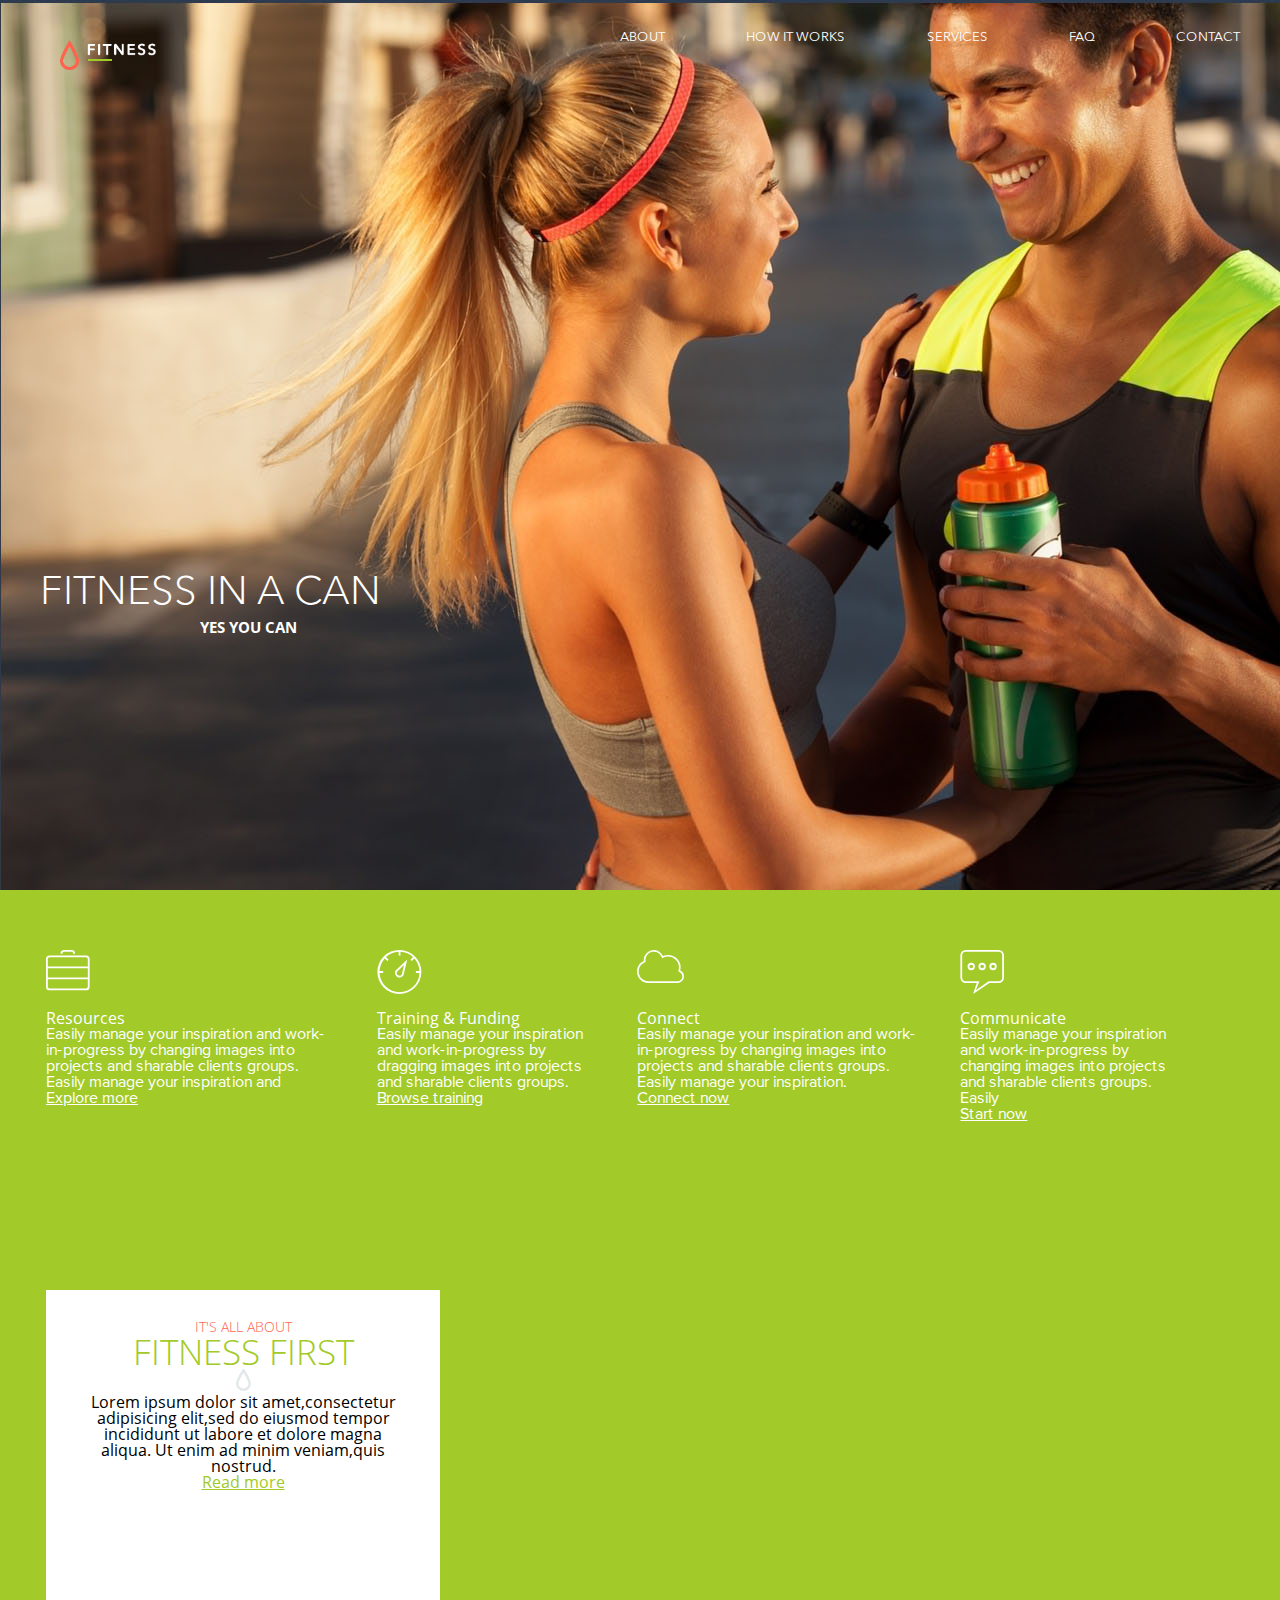
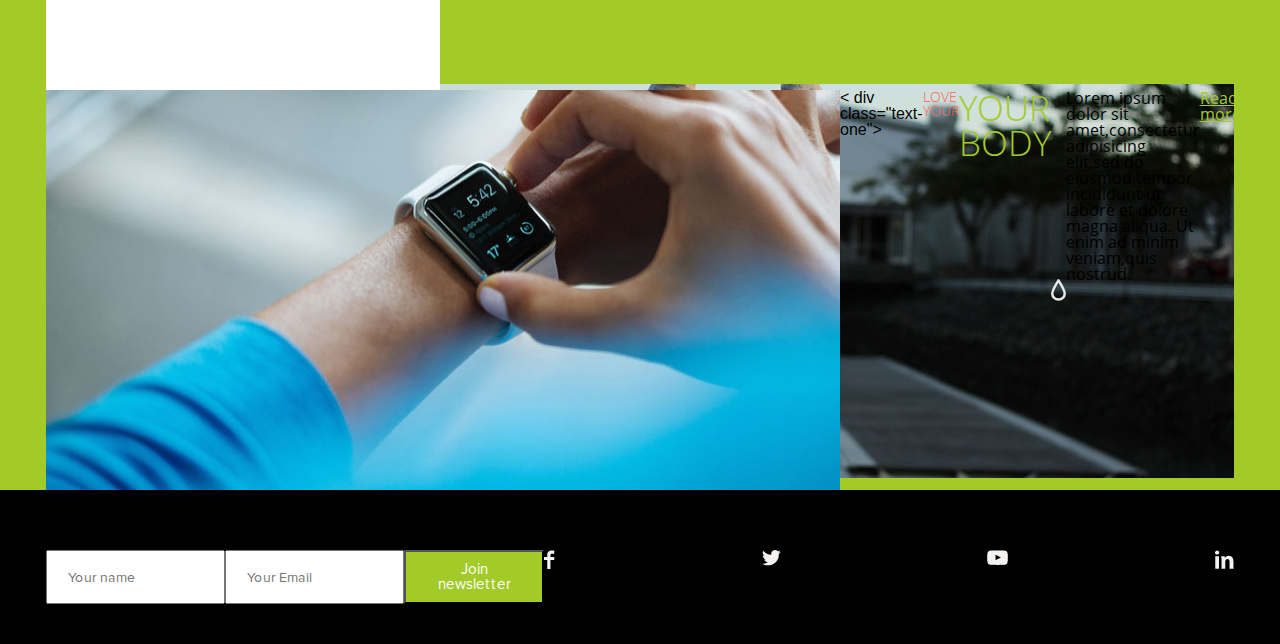
==== index.html @ 03c20080 "task6" ====
<!DOCTYPE html>
<html lang="en">
<head>
	<meta charset="UTF-8">
	<title>Document</title>
	<link rel="stylesheet" href="
	eric-meyer-reset.min_.css"/>
	<link rel="stylesheet" href="
	normalize.css"/>
	<link rel="stylesheet" href="./style.css"/>
</head>
<body>
	<header class="background-image">
		<div class="header"> 
			<img style="margin-top:40px;margin-left:60px;" src="./images/logo.png" alt="" height="30">
		<nav>
			<ul class="menu">
				<li class="menu-link">About</li>
				<li class="menu-link">How it works</li>
				<li class="menu-link">services</li>
				<li class="menu-link">FAQ</li>
				<li class="menu-link">contact</li>
			</ul>
		 </nav>
	    </div>
		
		<h1 class="title">Fitness in a can</h1>
		<h2 class="subtitle">yes you can</h2>
	</header>
	<main class="my-class">
		<section class="block-one">
			
			<ul>
	<div class="block">

			<li class="block-link">
				<div class="benefits-image">
					<img src="./images/icon1.svg" alt=""/>
				</div>
				<h2 class="name">Resources</h2>
				<p class="name_one">Easily manage your inspiration and
				work-in-progress by changing images into
			projects and sharable clients groups. Easily manage your inspiration and</p>
				<a class="link-ben" href="#">Explore more</a>
			</li>
			<li class="block-link">
				<div class="benefits-image">
				<img src="./images/icon2.svg" alt=""/>
				</div>
				<h2 class="name">Training & Funding</h2>
				<p class="name_one">Easily manage your inspiration and
				work-in-progress by dragging images into
			projects and sharable clients groups.</p>
				<a class="link-ben" href="#">Browse training</a>
			</li>
			<li class="block-link">
				<div class="benefits-image">
					
				<img src="./images/icon3.svg" alt=""/>
			    </div>

				<h2 class="name">Connect</h2>
				<p class="name_one">Easily manage your inspiration and
				work-in-progress by changing images into
			projects and sharable clients groups. Easily manage your inspiration.</p>
				<a class="link-ben" href="#">Connect now</a>
		    </li>
			<li class="block-link">
				<div class="benefits-image"> 
				<img src="./images/icon4.svg" alt=""/>
                 </div> 
			<h2 class="name">Communicate</h2>
			<p class="name_one">Easily manage your inspiration and
				work-in-progress by changing images into
			projects and sharable clients groups. Easily </p>
			<a class="link-ben" href="#">Start now</a>
		    </li>
   </div>
	              </ul>
		
	<div class="box">
</section>

	<section class="block-one">
		
		<div class="text-one">
			<h3 class="title-one">It's all about</h3>
			<h2 class="title-two">Fitness first</h2>
			<img width="15"src="./images/icon5.svg" alt=""/>
			<p class="name_two">Lorem ipsum dolor  sit amet,consectetur
			 adipisicing elit,sed do eiusmod tempor
			  incididunt ut labore et dolore magna  aliqua.
			Ut enim ad minim veniam,quis nostrud.</p>
			<a class="link" href="#">Read more</a>
		</div>
		<div class="image-hover"> 
		<img src="./images/img1.jpg" alt=""/>
	</div>	

	</section>
	
	<section class="block-one">
		<img width="794"src="./images/img2.jpg" alt=""/>
		<
		div class="text-one">
			<h3 class="title-one">love your</h3>
			<h2 class="title-two">your body</h2>
			<img width="15"src="./images/icon5.svg" alt=""/>
			<p class="name_two">Lorem ipsum dolor  sit amet,consectetur
			 adipisicing elit,sed do eiusmod tempor
			  incididunt ut labore et dolore magna  aliqua.
			Ut enim ad minim veniam,quis nostrud.</p>
			<a class="link" href="#">Read more</a>
		</div>
		
	</section>
         </div>

		
	</main>
	
	<footer class="my-class-down">
		
			<div class="container"> 
			

			<form action="#" method="post" class="inform">
				<input type="text"placeholder="Your name" class="input">
				<input type="text"placeholder="Your Email" class="input">
				<button class="button">Join newsletter</button>
				
			</form>
			<ul class="menu_two">
				<li>
					<a href="#">
						<img src="./images/fb.png" alt="">
					</a>
				</li>
				<li>
					<a href="#">
						<img src="./images/tw.png" alt="">
					</a>
				</li>
				<li>
					<a href="#">
						<img src="./images/yt.png" alt="">
					</a>
				</li>
				<li>
					<a href="#">
					<img src="./images/ln.png" alt="">
				</a>
			</li>
			</ul>
		</div>

		
	</footer>
	
</body>
</html>
---- style.css ----
@font-face{
	src: url("./fonts/AvenirNext/AvenirNextCyr-Regular.ttf");
	font-family:AvenirNext;
	font-weight: 400;
}
@font-face{
	src: url("./fonts/AvenirNext/AvenirNextCyr-Light.ttf");
	font-family:AvenirNext;
	font-weight: 100;
}
@font-face{
	src: url("./fonts/OpenSans/OpenSans-Bold.ttf");
	font-family:OpenSans;
	font-weight: 700;
}

@font-face{
	src: url("./fonts/OpenSans/OpenSans-Regular.ttf");
	font-family:OpenSans;
	font-weight: 400;
}
@font-face{
	src: url("./fonts/ProximaNova/ProximaNova-Reg.ttf");
	font-family:ProximaNova;
	font-weight: 400;
}
@font-face{
	src: url("./fonts/OpenSans/OpenSans-Light.ttf");
	font-family:OpenSans;
	font-weight: 100;
}	
.menu-link {
	color:white;
	font-size: 13px;
	text-transform: uppercase;
	margin: 30px 40px 0 40px;
	font-family: AvenirNext, san-serif;
	font-weight: 400;

}

.header{
	display: flex;
	justify-content: space-between;


}
 

.menu{
	display: flex;
	width: 700px;
	justify-content: space-between;
	list-style: none;
	margin: 30px 60 0 40px;
}

.background-image{
	background-image: url("./images/background.jpg");
	height: 890px;
	
	background-repeat: no-repeat;
	background-size: cover;
} 

.title{
	color: white;
	text-transform: uppercase;
	font-size: 40px;
	margin: 500px 0 0 40px;
	font-family: AvenirNext, san-serif;
	font-weight: 100;
}

.subtitle{
	color: white;
	text-transform: uppercase;
	font-size: 15px;
	margin: 10px 0 0 200px;
	font-family: OpenSans, san-serif;
	font-weight: 700;

}
.my-class{
	background: #a2ca28;
	
}
.link-ben{
	color: white;
	font-family:ProximaNova, san-serif;
	font-weight: 400;

}
.block-link{
	color: white;
	text-transform: none;
	list-style: none;
	margin: 0 auto;
	padding: 0 30px 0 0;


}

.benefits-image{
	height: 60px;
}
.image-hover{
	width: 794px;
	height: 394px;

}
.image-hover:before{
	content:'';
	display: block;
	height: 100%;
	width:100%;
	background: rgba(0, 0, 0, 0,5);
}
.link{
	color: #a2ca28;
	font-family:OpenSans, san-serif;
	font-weight: 400;
}
.box{
	margin: 30px 40px 0 40px;
}
.block{
	display: flex;
	justify-content: space-between;
	padding: 60px 0 50px 0px;
	width: 1188px;
	margin: 0 auto;
}
.block-one{
     display: flex;
     justify-content: space-between;
     width: 1188px;
     height: 400px;
     margin: 0 auto;

}

.name{
	font-family:OpenSans, san-serif;
	font-weight: 400;
	text-transform: none;

}
.name_one{
	font-family:ProximaNova, san-serif;
	font-weight: 400;
	padding: 0 10px 0 0;

}
.text-one{
	
    padding: 30px 40px 50px 40px;
	text-align: center;
	background: #fff;
} 
.title-one{
	color: #fd634e;
	font-size: 14px;
	text-transform: uppercase;
	font-family:OpenSans, san-serif;
	font-weight: 100;

}
.name_two{
	font-family:OpenSans, san-serif;
	font-weight: 400;

}
.input{
	color: #83969f;
	padding: 10px 20px 10px 20px;
	font-size: 14px;
	font-family:ProximaNova, san-serif;
	font-weight: 400;

}
.inform{
	display: flex;
	justify-content: space-between;
}
.button{
	background: #a2ca28;
	font-size: 15px;
	padding: 10px 20px 10px 20px;
	font-family:ProximaNova, san-serif;
	font-weight: 400; 
	color: white

}
.title-two{
	color: #a2ca28;
	font-size: 35px;
	text-transform: uppercase;
	font-family:OpenSans, san-serif;
	font-weight: 100;
}

.menu_two{
	display: flex;
	width: 700px;
	justify-content: space-between;
	list-style: none;
	margin: 30px 60 0 40px;

}
.container{
	width: 1188px;
	margin: 0 auto;
	padding: 60px 40px 30px 40px;
	display: flex;
	justify-content: space-between;
}

.my-class-down{
	background: black;
	height: 154px;
}
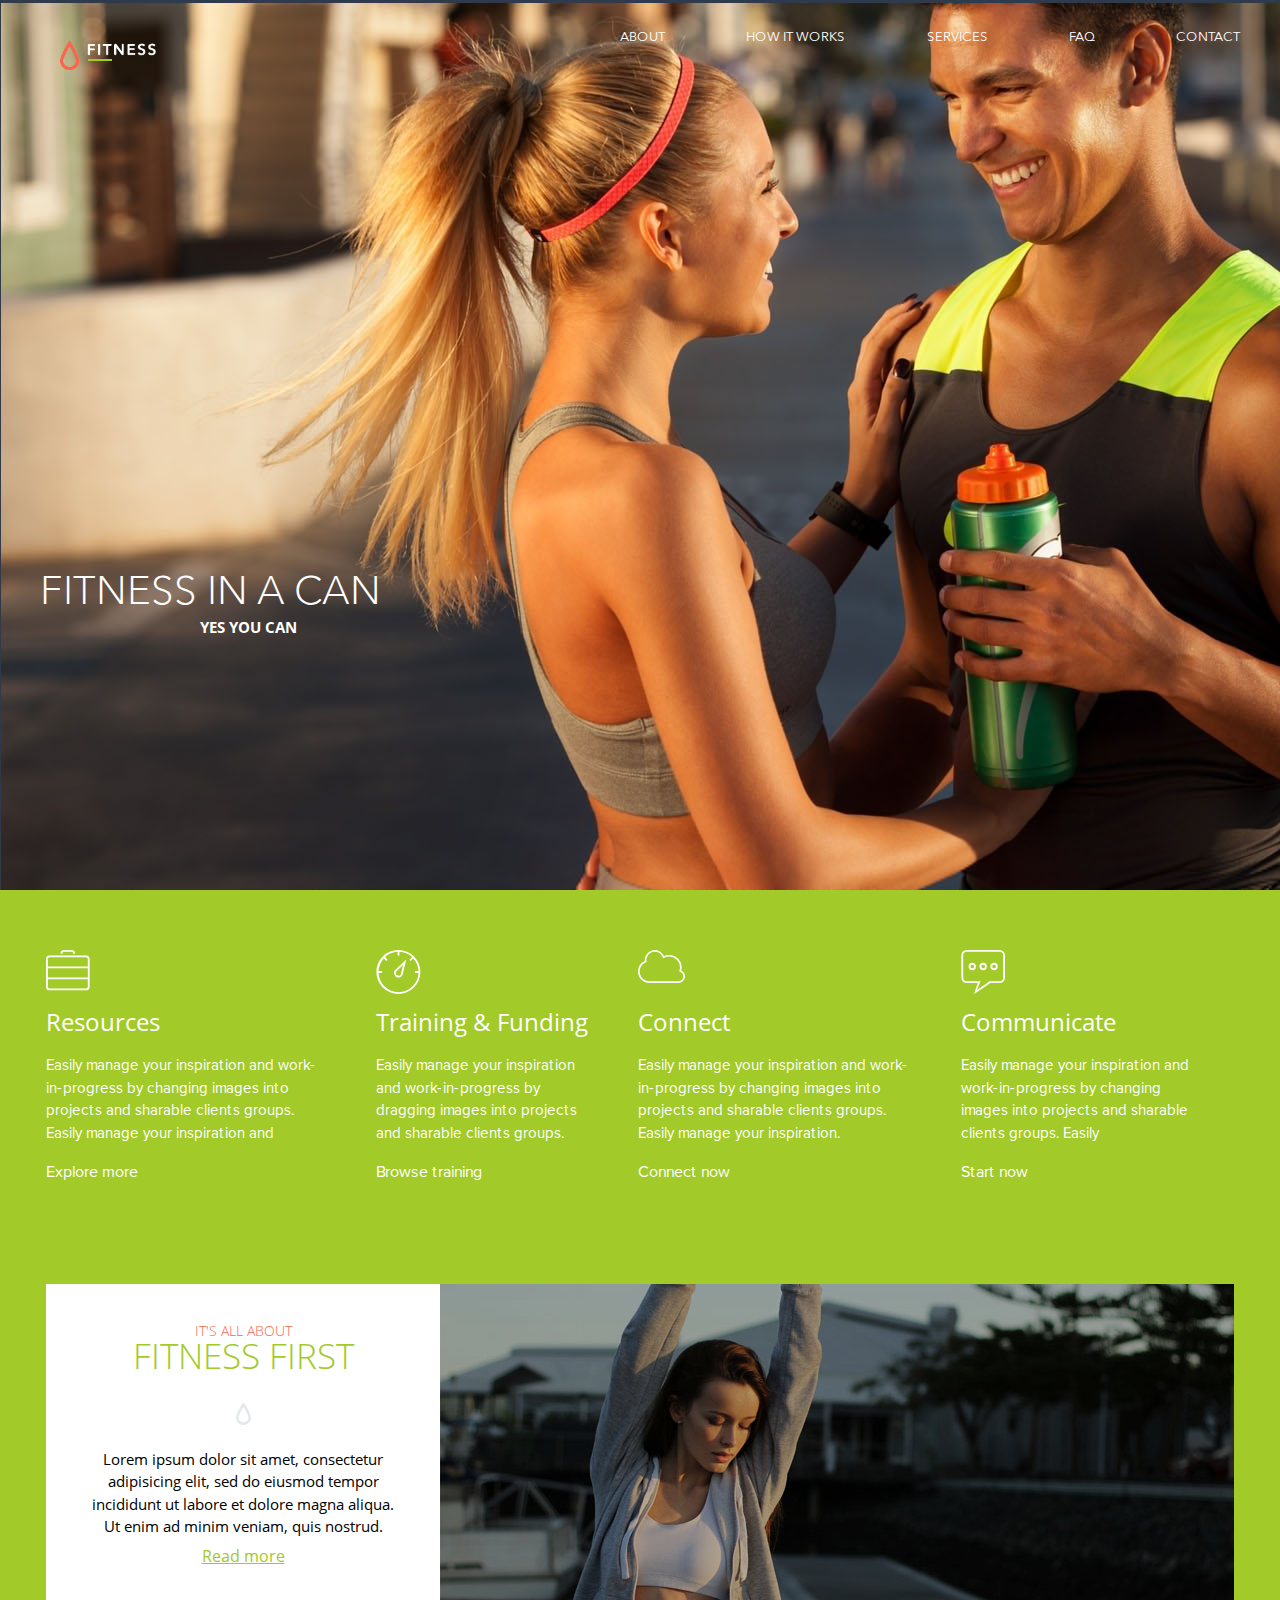
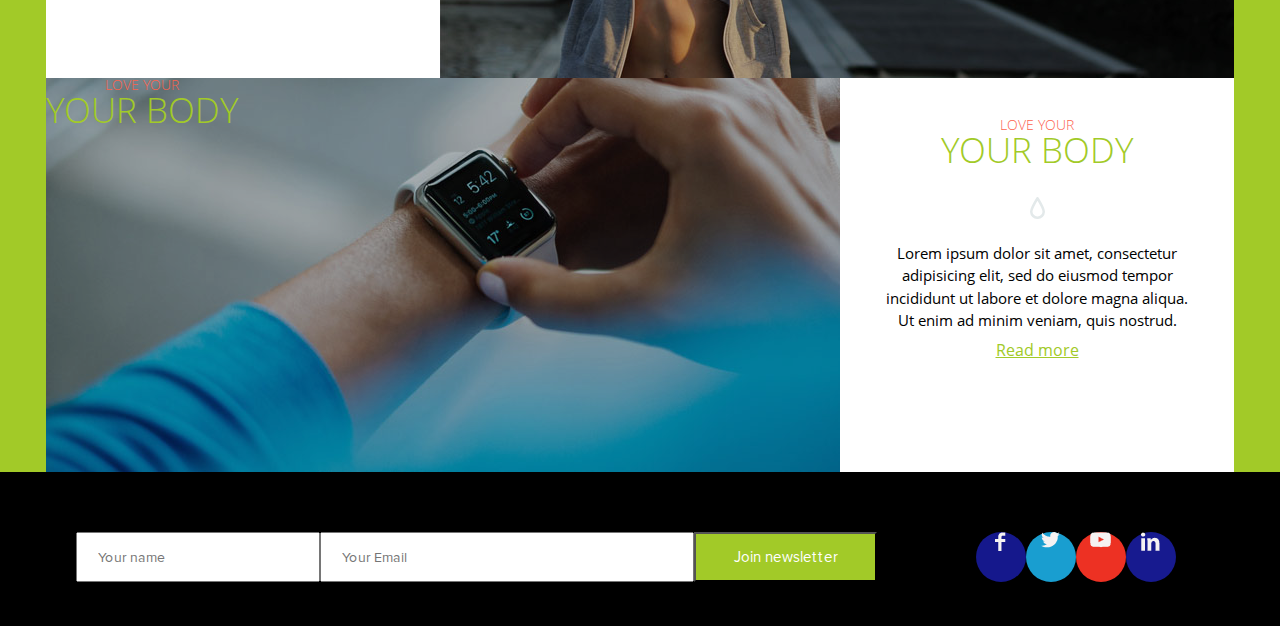
==== commit 162dfdf4: "task 6 upd" ====
--- a/index.html
+++ b/index.html
@@ -28,19 +28,22 @@
 		<h2 class="subtitle">yes you can</h2>
 	</header>
 	<main class="my-class">
-		<section class="block-one">
+<section class="block-one">
 			
-			<ul>
-	<div class="block">
+			<ul class="block">
+	 
 
 			<li class="block-link">
 				<div class="benefits-image">
 					<img src="./images/icon1.svg" alt=""/>
 				</div>
 				<h2 class="name">Resources</h2>
-				<p class="name_one">Easily manage your inspiration and
-				work-in-progress by changing images into
-			projects and sharable clients groups. Easily manage your inspiration and</p>
+				<p class="name_one">
+					Easily manage your inspiration and
+				    work-in-progress by changing images into
+			        projects and sharable clients groups. 
+			        Easily manage your inspiration and
+			    </p>
 				<a class="link-ben" href="#">Explore more</a>
 			</li>
 			<li class="block-link">
@@ -75,10 +78,10 @@
 			projects and sharable clients groups. Easily </p>
 			<a class="link-ben" href="#">Start now</a>
 		    </li>
-   </div>
+    
 	              </ul>
 		
-	<div class="box">
+	
 </section>
 
 	<section class="block-one">
@@ -86,11 +89,14 @@
 		<div class="text-one">
 			<h3 class="title-one">It's all about</h3>
 			<h2 class="title-two">Fitness first</h2>
+			<div class="size">
+				
 			<img width="15"src="./images/icon5.svg" alt=""/>
-			<p class="name_two">Lorem ipsum dolor  sit amet,consectetur
-			 adipisicing elit,sed do eiusmod tempor
+			</div>
+			<p class="name_two">Lorem ipsum dolor  sit amet, consectetur
+			 adipisicing elit, sed do eiusmod tempor
 			  incididunt ut labore et dolore magna  aliqua.
-			Ut enim ad minim veniam,quis nostrud.</p>
+			Ut enim ad minim veniam, quis nostrud.</p>
 			<a class="link" href="#">Read more</a>
 		</div>
 		<div class="image-hover"> 
@@ -100,16 +106,25 @@
 	</section>
 	
 	<section class="block-one">
+	<div class="image-hover"> 	
 		<img width="794"src="./images/img2.jpg" alt=""/>
-		<
-		div class="text-one">
+	</div>	
+	<div class="text-hover">
+		<h3 class="title-one">Love your</h3>
+			<h2 class="title-two">your body</h2>
+		
+	</div>	
+		<div class="text-one">
 			<h3 class="title-one">love your</h3>
 			<h2 class="title-two">your body</h2>
+			<div class="size">
 			<img width="15"src="./images/icon5.svg" alt=""/>
-			<p class="name_two">Lorem ipsum dolor  sit amet,consectetur
-			 adipisicing elit,sed do eiusmod tempor
+			</div>
+			<p class="name_two">Lorem ipsum dolor  sit amet, consectetur
+			 adipisicing elit, sed do eiusmod tempor
 			  incididunt ut labore et dolore magna  aliqua.
-			Ut enim ad minim veniam,quis nostrud.</p>
+			Ut enim ad minim veniam, quis nostrud.</p>
+
 			<a class="link" href="#">Read more</a>
 		</div>
 		
@@ -124,30 +139,32 @@
 			<div class="container"> 
 			
 
+		
 			<form action="#" method="post" class="inform">
-				<input type="text"placeholder="Your name" class="input">
-				<input type="text"placeholder="Your Email" class="input">
+				<input type="text"placeholder="Your name" class="input_one">
+				<input type="text"placeholder="Your Email" class="input_two">
 				<button class="button">Join newsletter</button>
 				
-			</form>
+			</form>	
+			
 			<ul class="menu_two">
 				<li>
-					<a href="#">
+					<a href="#" class="icon icon-fb">
 						<img src="./images/fb.png" alt="">
 					</a>
 				</li>
 				<li>
-					<a href="#">
+					<a href="#"class="icon icon-tw">
 						<img src="./images/tw.png" alt="">
 					</a>
 				</li>
 				<li>
-					<a href="#">
+					<a href="#"class="icon icon-yt">
 						<img src="./images/yt.png" alt="">
 					</a>
 				</li>
 				<li>
-					<a href="#">
+					<a href="#"class="icon icon-in">
 					<img src="./images/ln.png" alt="">
 				</a>
 			</li>
--- a/style.css
+++ b/style.css
@@ -87,6 +87,7 @@
 }
 .link-ben{
 	color: white;
+	text-decoration: none;
 	font-family:ProximaNova, san-serif;
 	font-weight: 400;
 
@@ -107,23 +108,29 @@
 .image-hover{
 	width: 794px;
 	height: 394px;
-
+   
 }
 .image-hover:before{
 	content:'';
 	display: block;
-	height: 100%;
-	width:100%;
-	background: rgba(0, 0, 0, 0,5);
+	 position: absolute;
+	width: 794px;
+	height: 394px;
+	background: rgba(0, 0, 0, 0.3);
+	z-index: 1;
+}
+.text-hover{
+	position: absolute;
+	text-align: center;
+	z-index: 2;
+
 }
 .link{
 	color: #a2ca28;
 	font-family:OpenSans, san-serif;
 	font-weight: 400;
 }
-.box{
-	margin: 30px 40px 0 40px;
-}
+
 .block{
 	display: flex;
 	justify-content: space-between;
@@ -132,29 +139,37 @@
 	margin: 0 auto;
 }
 .block-one{
-     display: flex;
-     justify-content: space-between;
+    display: flex;
+     
      width: 1188px;
-     height: 400px;
+     height: 394px;
      margin: 0 auto;
 
 }
 
+
 .name{
 	font-family:OpenSans, san-serif;
 	font-weight: 400;
 	text-transform: none;
-
+	font-size: 24px;
 }
 .name_one{
 	font-family:ProximaNova, san-serif;
 	font-weight: 400;
-	padding: 0 10px 0 0;
-
+	padding: 20px 15px 20px 0;
+	font-size: 15px;
+	line-height: 1.5;
+
+
+
+}
+.size{
+	padding: 30px 0 0 0;
 }
 .text-one{
 	
-    padding: 30px 40px 50px 40px;
+    padding: 40px 40px 50px 40px;
 	text-align: center;
 	background: #fff;
 } 
@@ -169,14 +184,28 @@
 .name_two{
 	font-family:OpenSans, san-serif;
 	font-weight: 400;
-
-}
-.input{
+	padding: 20px 0px 10px 0px;
+	font-size: 15px;
+	line-height: 1.5;
+
+
+}
+.input_one{
 	color: #83969f;
 	padding: 10px 20px 10px 20px;
 	font-size: 14px;
 	font-family:ProximaNova, san-serif;
 	font-weight: 400;
+	width: 200px;
+
+}
+.input_two{
+	color: #83969f;
+	padding: 10px 20px 10px 20px;
+	font-size: 14px;
+	font-family:ProximaNova, san-serif;
+	font-weight: 400;
+	width: 330px;
 
 }
 .inform{
@@ -189,7 +218,8 @@
 	padding: 10px 20px 10px 20px;
 	font-family:ProximaNova, san-serif;
 	font-weight: 400; 
-	color: white
+	color: white;
+	width: 183px;
 
 }
 .title-two{
@@ -202,18 +232,97 @@
 
 .menu_two{
 	display: flex;
-	width: 700px;
+
 	justify-content: space-between;
 	list-style: none;
-	margin: 30px 60 0 40px;
-
-}
+	margin: 0 auto;
+	padding: 0 40px 0px 50px;
+	
+}
+.icon{
+	width: 50px;
+	height: 50px;
+	display: block;
+	border-radius: 50%;
+	position: relative;
+	text-align: center;
+
+}
+.icon:before{
+	content: '';
+	display: block;
+	position: absolute;
+	left: 50%;
+	top: 50%;
+	
+	
+	
+}
+.icon-fb{
+	background: #15188c;
+	
+}
+.icon-fb:before{
+	
+	background: ./images/fb.png;
+	background-size: 24px 24px;
+
+	width: 24px;
+	height: 24px;
+	
+	margin: -12px 0 0 -12px;
+
+}
+.icon-tw{
+	background: #199ed0;
+
+}
+.icon-tw:before{
+	
+	background: ./images/tw.png;
+	background-size: 20px 20px;
+	width: 20px;
+	height: 20px;
+	
+	margin: -10px 0 0 -10px;
+
+}
+.icon-yt{
+	background: #ed3123;
+
+}
+.icon-yt:before{
+	
+	background: ./images/yt.png;
+	background-size: 24px 24px;
+	width: 24px;
+	height: 24px;
+	
+	margin: -12px 0 0 -12px;
+
+}
+.icon-in{
+	background: #171a8f;
+
+}
+.icon-in:before{
+	
+	background: ./images/In.png;
+	background-size: 24px 24px;
+	width: 24px;
+	height: 24px;
+	
+	margin: -12px 0 0 -12px;
+
+}
+
+
 .container{
 	width: 1188px;
 	margin: 0 auto;
-	padding: 60px 40px 30px 40px;
-	display: flex;
-	justify-content: space-between;
+	padding: 60px 0px 50px 60px;
+	display: flex;
+	
 }
 
 .my-class-down{
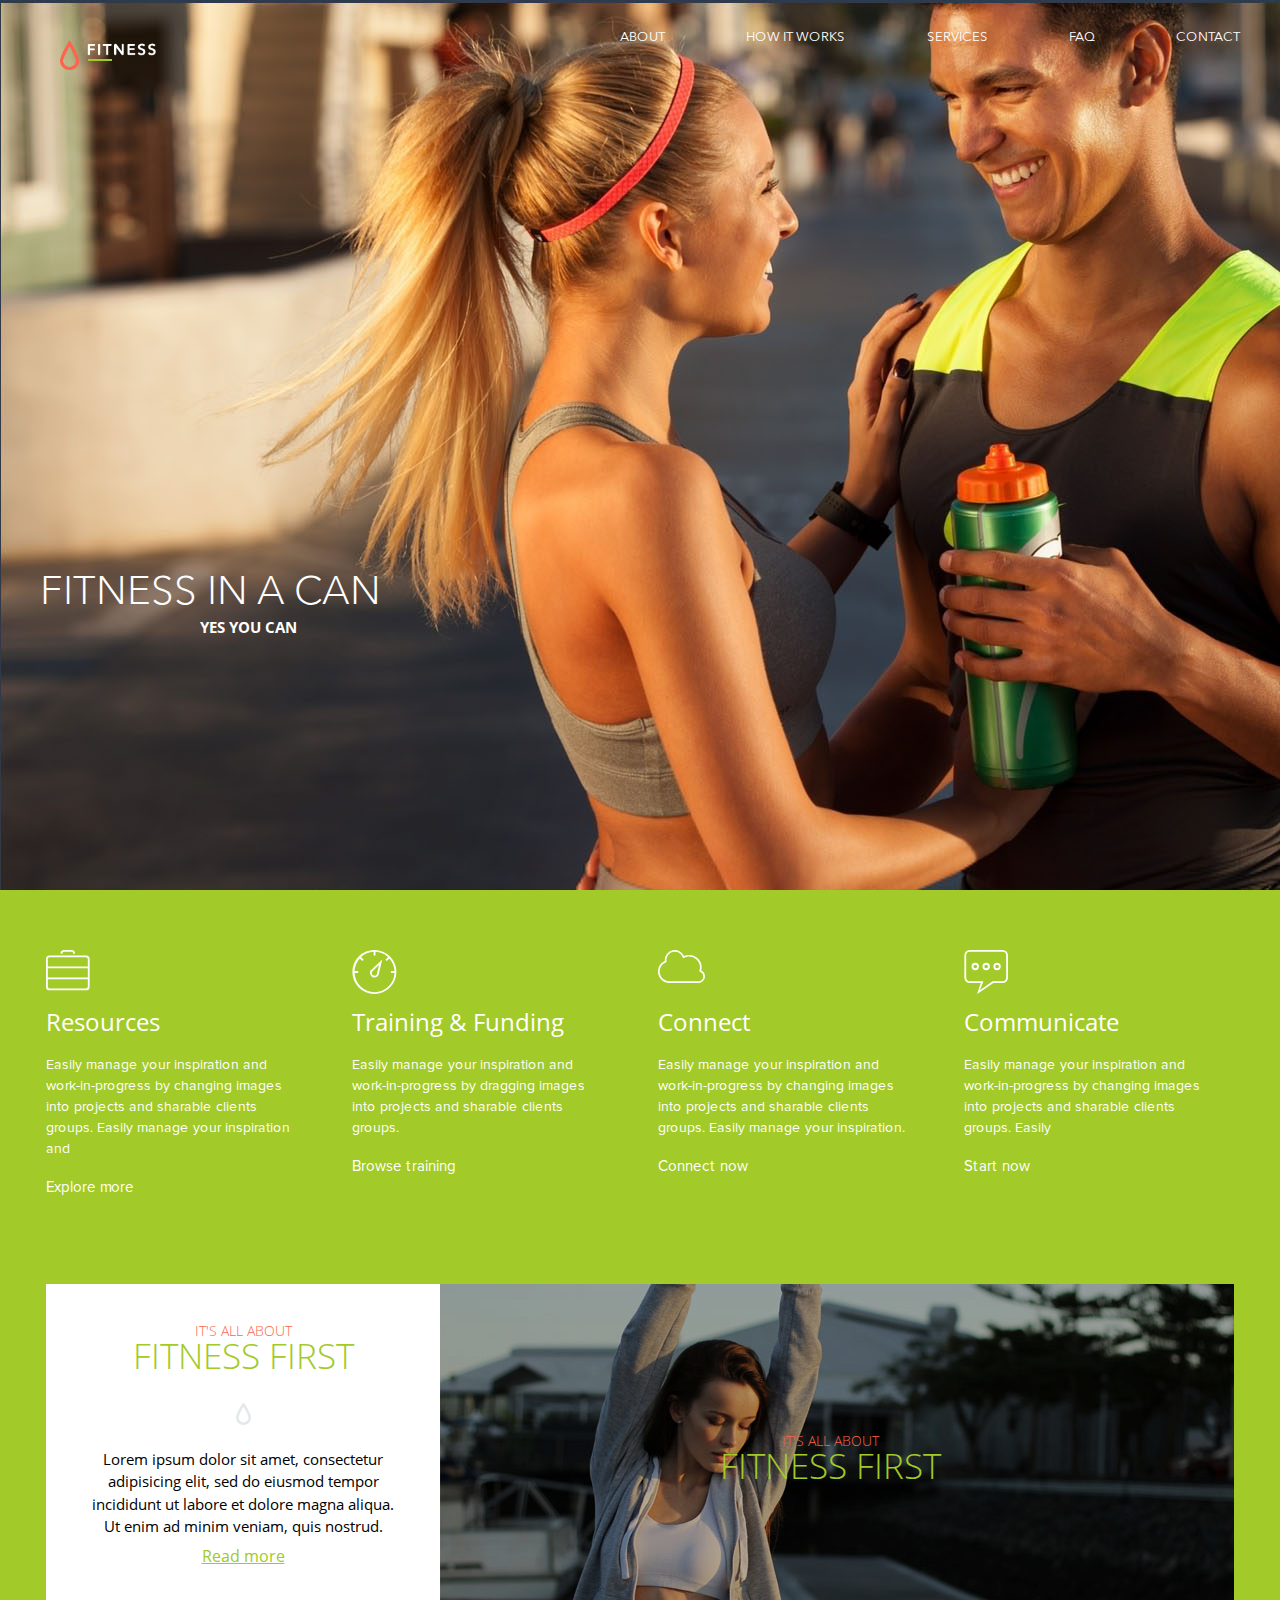
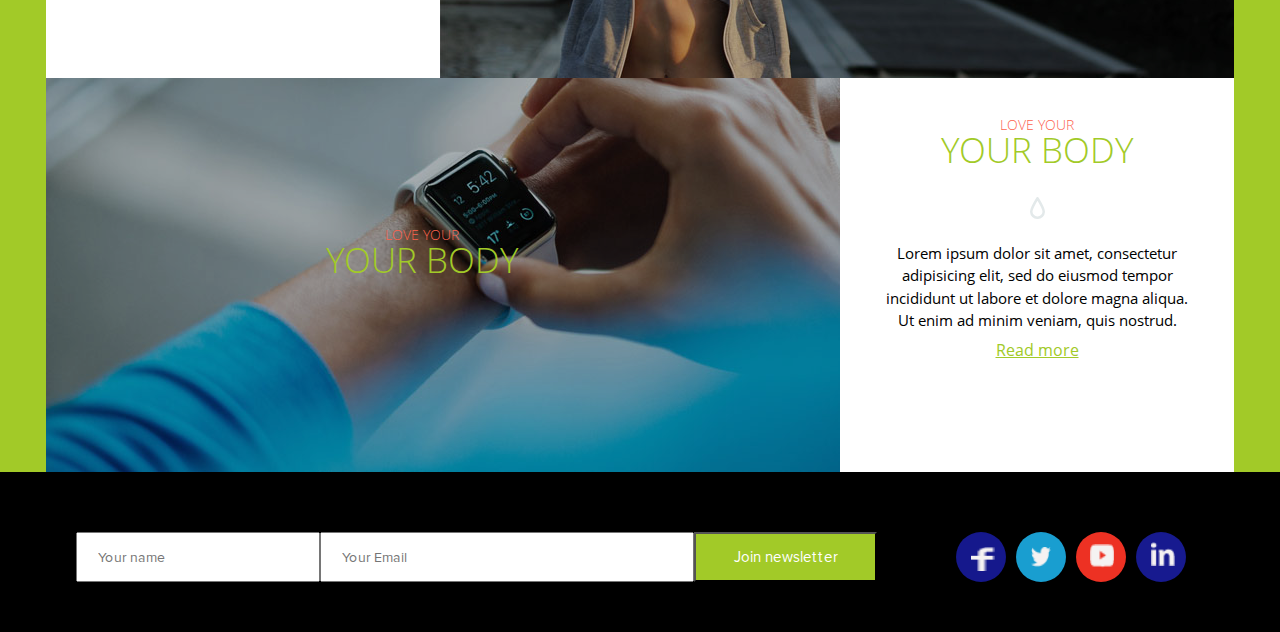
==== commit 4f76aabd: "task6 upd upd" ====
--- a/index.html
+++ b/index.html
@@ -51,9 +51,11 @@
 				<img src="./images/icon2.svg" alt=""/>
 				</div>
 				<h2 class="name">Training & Funding</h2>
-				<p class="name_one">Easily manage your inspiration and
-				work-in-progress by dragging images into
-			projects and sharable clients groups.</p>
+				<p class="name_one">
+					Easily manage your inspiration and
+				    work-in-progress by dragging images into
+			        projects and sharable clients groups.
+			    </p>
 				<a class="link-ben" href="#">Browse training</a>
 			</li>
 			<li class="block-link">
@@ -63,9 +65,12 @@
 			    </div>
 
 				<h2 class="name">Connect</h2>
-				<p class="name_one">Easily manage your inspiration and
-				work-in-progress by changing images into
-			projects and sharable clients groups. Easily manage your inspiration.</p>
+				<p class="name_one">
+					Easily manage your inspiration and
+				    work-in-progress by changing images into
+			        projects and sharable clients groups. Easily
+			        manage your inspiration.
+		       </p>
 				<a class="link-ben" href="#">Connect now</a>
 		    </li>
 			<li class="block-link">
@@ -73,9 +78,11 @@
 				<img src="./images/icon4.svg" alt=""/>
                  </div> 
 			<h2 class="name">Communicate</h2>
-			<p class="name_one">Easily manage your inspiration and
-				work-in-progress by changing images into
-			projects and sharable clients groups. Easily </p>
+			<p class="name_one">
+				    Easily manage your inspiration and
+				    work-in-progress by changing images into
+			        projects and sharable clients groups. Easily 
+		   </p>
 			<a class="link-ben" href="#">Start now</a>
 		    </li>
     
@@ -99,21 +106,26 @@
 			Ut enim ad minim veniam, quis nostrud.</p>
 			<a class="link" href="#">Read more</a>
 		</div>
-		<div class="image-hover"> 
+<div class="image-hover"> 
 		<img src="./images/img1.jpg" alt=""/>
-	</div>	
+	 <div class="text-hover">
+		    <h3 class="title-one">It's all about</h3>
+			<h2 class="title-two">Fitness first</h2>
+	</div>
+</div>	
 
 	</section>
 	
 	<section class="block-one">
-	<div class="image-hover"> 	
+<div class="image-hover"> 	
 		<img width="794"src="./images/img2.jpg" alt=""/>
-	</div>	
-	<div class="text-hover">
-		<h3 class="title-one">Love your</h3>
+	
+	  <div class="text-hover">
+		    <h3 class="title-one">Love your</h3>
 			<h2 class="title-two">your body</h2>
 		
-	</div>	
+	 </div>	
+</div>	
 		<div class="text-one">
 			<h3 class="title-one">love your</h3>
 			<h2 class="title-two">your body</h2>
@@ -148,24 +160,24 @@
 			</form>	
 			
 			<ul class="menu_two">
-				<li>
+				<li class="distance">
 					<a href="#" class="icon icon-fb">
-						<img src="./images/fb.png" alt="">
+					
 					</a>
 				</li>
-				<li>
+				<li class="distance">
 					<a href="#"class="icon icon-tw">
-						<img src="./images/tw.png" alt="">
+						
 					</a>
 				</li>
-				<li>
+				<li class="distance">
 					<a href="#"class="icon icon-yt">
-						<img src="./images/yt.png" alt="">
+						
 					</a>
 				</li>
-				<li>
-					<a href="#"class="icon icon-in">
-					<img src="./images/ln.png" alt="">
+				<li class="distance">
+					<a href="#"class="icon icon-In">
+					
 				</a>
 			</li>
 			</ul>
--- a/style.css
+++ b/style.css
@@ -34,7 +34,7 @@
 	font-size: 13px;
 	text-transform: uppercase;
 	margin: 30px 40px 0 40px;
-	font-family: AvenirNext, san-serif;
+	font-family: AvenirNext, sans-serif;
 	font-weight: 400;
 
 }
@@ -68,7 +68,7 @@
 	text-transform: uppercase;
 	font-size: 40px;
 	margin: 500px 0 0 40px;
-	font-family: AvenirNext, san-serif;
+	font-family: AvenirNext, sans-serif;
 	font-weight: 100;
 }
 
@@ -77,7 +77,7 @@
 	text-transform: uppercase;
 	font-size: 15px;
 	margin: 10px 0 0 200px;
-	font-family: OpenSans, san-serif;
+	font-family: OpenSans, sans-serif;
 	font-weight: 700;
 
 }
@@ -88,16 +88,20 @@
 .link-ben{
 	color: white;
 	text-decoration: none;
-	font-family:ProximaNova, san-serif;
-	font-weight: 400;
+	font-family:ProximaNova, sans-serif;
+	font-weight: 400;
+	font-size: 15px;
+
 
 }
 .block-link{
 	color: white;
 	text-transform: none;
 	list-style: none;
-	margin: 0 auto;
-	padding: 0 30px 0 0;
+	
+	height: 240px;
+	width: 270px;
+	
 
 
 }
@@ -108,12 +112,14 @@
 .image-hover{
 	width: 794px;
 	height: 394px;
-   
+	position: relative;
+	left:0px;
+	top:0px;
 }
 .image-hover:before{
 	content:'';
 	display: block;
-	 position: absolute;
+	position: absolute;
 	width: 794px;
 	height: 394px;
 	background: rgba(0, 0, 0, 0.3);
@@ -123,11 +129,13 @@
 	position: absolute;
 	text-align: center;
 	z-index: 2;
+	left:280px;
+	top:150px;
 
 }
 .link{
 	color: #a2ca28;
-	font-family:OpenSans, san-serif;
+	font-family:OpenSans, sans-serif;
 	font-weight: 400;
 }
 
@@ -149,16 +157,16 @@
 
 
 .name{
-	font-family:OpenSans, san-serif;
+	font-family:OpenSans, sans-serif;
 	font-weight: 400;
 	text-transform: none;
 	font-size: 24px;
 }
 .name_one{
-	font-family:ProximaNova, san-serif;
+	font-family:ProximaNova, sans-serif;
 	font-weight: 400;
 	padding: 20px 15px 20px 0;
-	font-size: 15px;
+	font-size: 14px;
 	line-height: 1.5;
 
 
@@ -177,12 +185,12 @@
 	color: #fd634e;
 	font-size: 14px;
 	text-transform: uppercase;
-	font-family:OpenSans, san-serif;
+	font-family:OpenSans, sans-serif;
 	font-weight: 100;
 
 }
 .name_two{
-	font-family:OpenSans, san-serif;
+	font-family:OpenSans, sans-serif;
 	font-weight: 400;
 	padding: 20px 0px 10px 0px;
 	font-size: 15px;
@@ -194,7 +202,7 @@
 	color: #83969f;
 	padding: 10px 20px 10px 20px;
 	font-size: 14px;
-	font-family:ProximaNova, san-serif;
+	font-family:ProximaNova, sans-serif;
 	font-weight: 400;
 	width: 200px;
 
@@ -203,7 +211,7 @@
 	color: #83969f;
 	padding: 10px 20px 10px 20px;
 	font-size: 14px;
-	font-family:ProximaNova, san-serif;
+	font-family:ProximaNova, sans-serif;
 	font-weight: 400;
 	width: 330px;
 
@@ -216,7 +224,7 @@
 	background: #a2ca28;
 	font-size: 15px;
 	padding: 10px 20px 10px 20px;
-	font-family:ProximaNova, san-serif;
+	font-family:ProximaNova, sans-serif;
 	font-weight: 400; 
 	color: white;
 	width: 183px;
@@ -226,7 +234,7 @@
 	color: #a2ca28;
 	font-size: 35px;
 	text-transform: uppercase;
-	font-family:OpenSans, san-serif;
+	font-family:OpenSans, sans-serif;
 	font-weight: 100;
 }
 
@@ -238,6 +246,9 @@
 	margin: 0 auto;
 	padding: 0 40px 0px 50px;
 	
+}
+.distance{
+	margin: 0 10px 0 0;
 }
 .icon{
 	width: 50px;
@@ -264,27 +275,33 @@
 }
 .icon-fb:before{
 	
-	background: ./images/fb.png;
+	background:url('./images/fb.png');
 	background-size: 24px 24px;
 
 	width: 24px;
 	height: 24px;
-	
-	margin: -12px 0 0 -12px;
+	position: absolute;
+	top: 15px;
+	left:15px;
+
+	
 
 }
 .icon-tw{
 	background: #199ed0;
+	
 
 }
 .icon-tw:before{
 	
-	background: ./images/tw.png;
+	background:url( ./images/tw.png);
 	background-size: 20px 20px;
 	width: 20px;
 	height: 20px;
-	
-	margin: -10px 0 0 -10px;
+	position: absolute;
+	top: 15px;
+	left:15px;
+	
 
 }
 .icon-yt{
@@ -293,26 +310,30 @@
 }
 .icon-yt:before{
 	
-	background: ./images/yt.png;
+	background:url(./images/yt.png); 
 	background-size: 24px 24px;
 	width: 24px;
 	height: 24px;
-	
-	margin: -12px 0 0 -12px;
-
-}
-.icon-in{
+	position: absolute;
+	top: 12px;
+	left:14px;
+	
+
+}
+.icon-In{
 	background: #171a8f;
 
 }
-.icon-in:before{
-	
-	background: ./images/In.png;
+.icon-In:before{
+	
+	background:url(./images/ln.png); 
 	background-size: 24px 24px;
 	width: 24px;
 	height: 24px;
-	
-	margin: -12px 0 0 -12px;
+	position: absolute;
+	top: 10px;
+	left:15px;
+	
 
 }
 
@@ -327,5 +348,5 @@
 
 .my-class-down{
 	background: black;
-	height: 154px;
+	
 }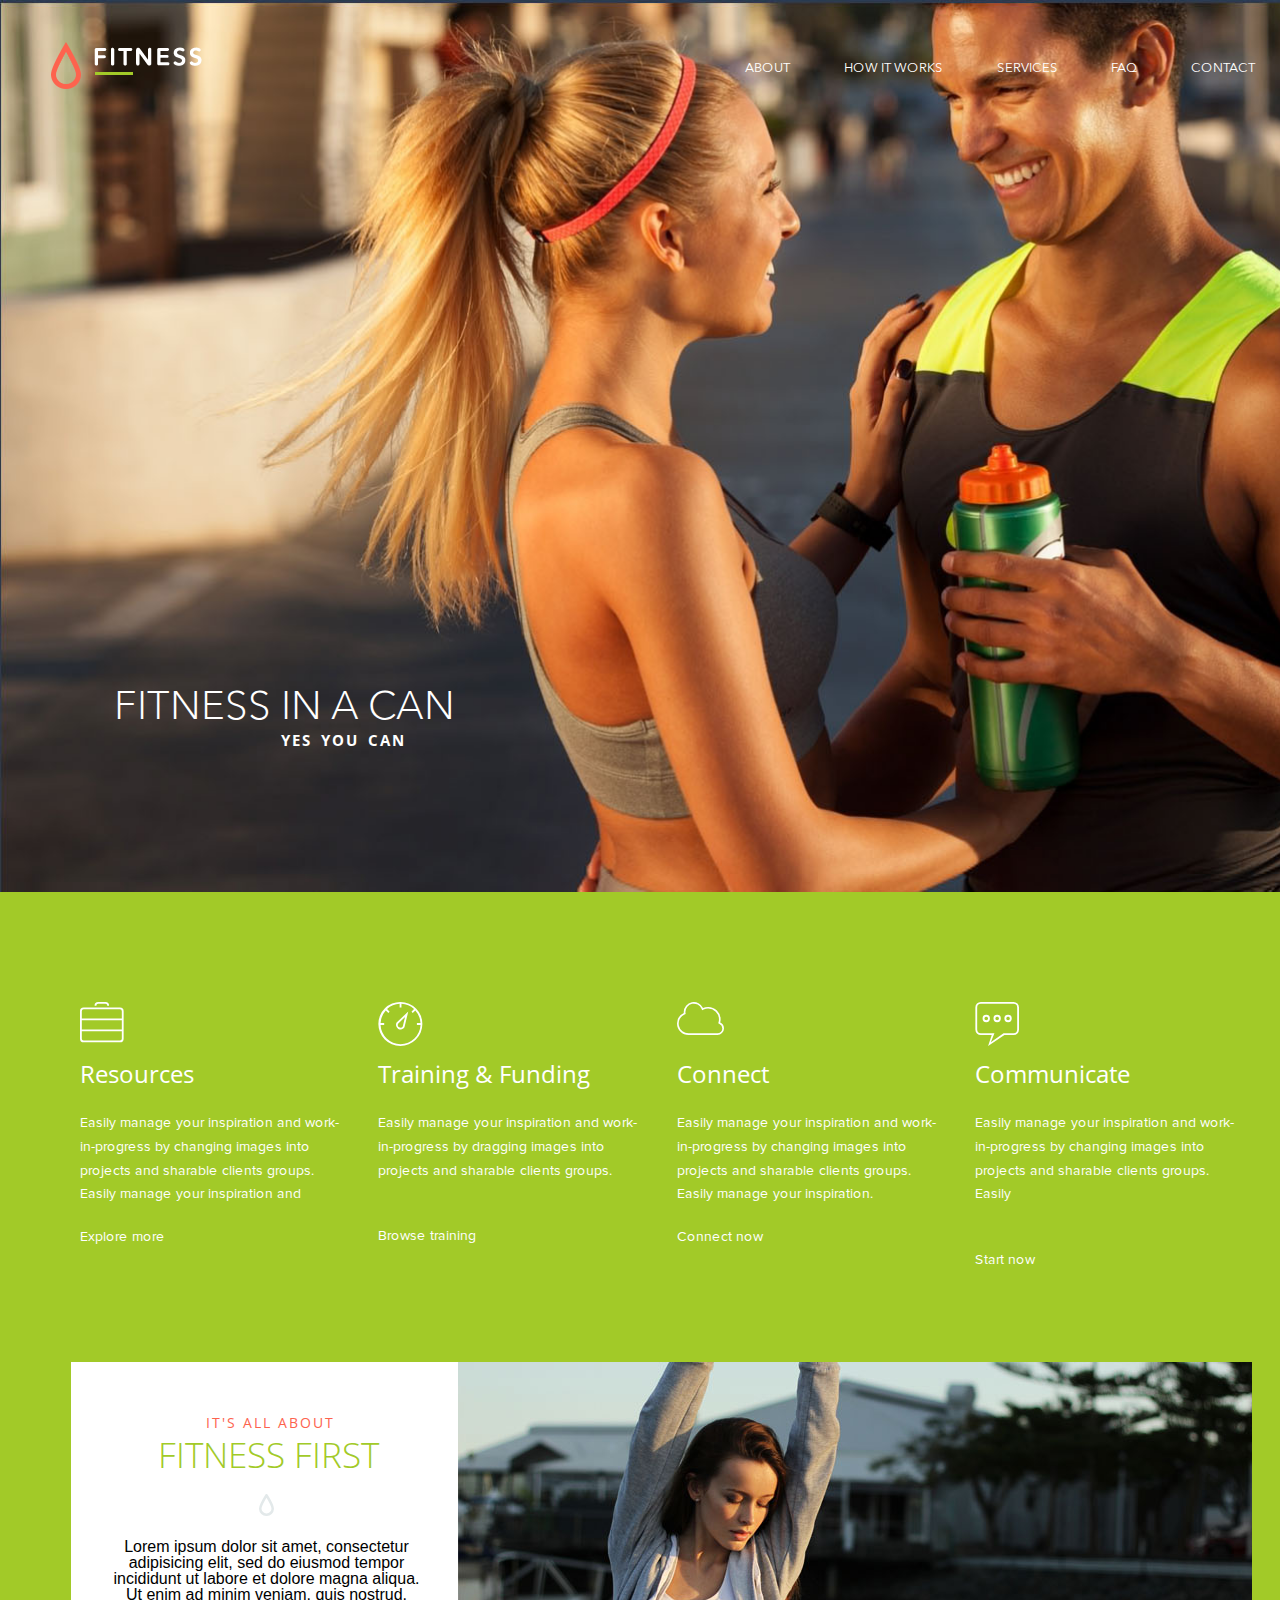
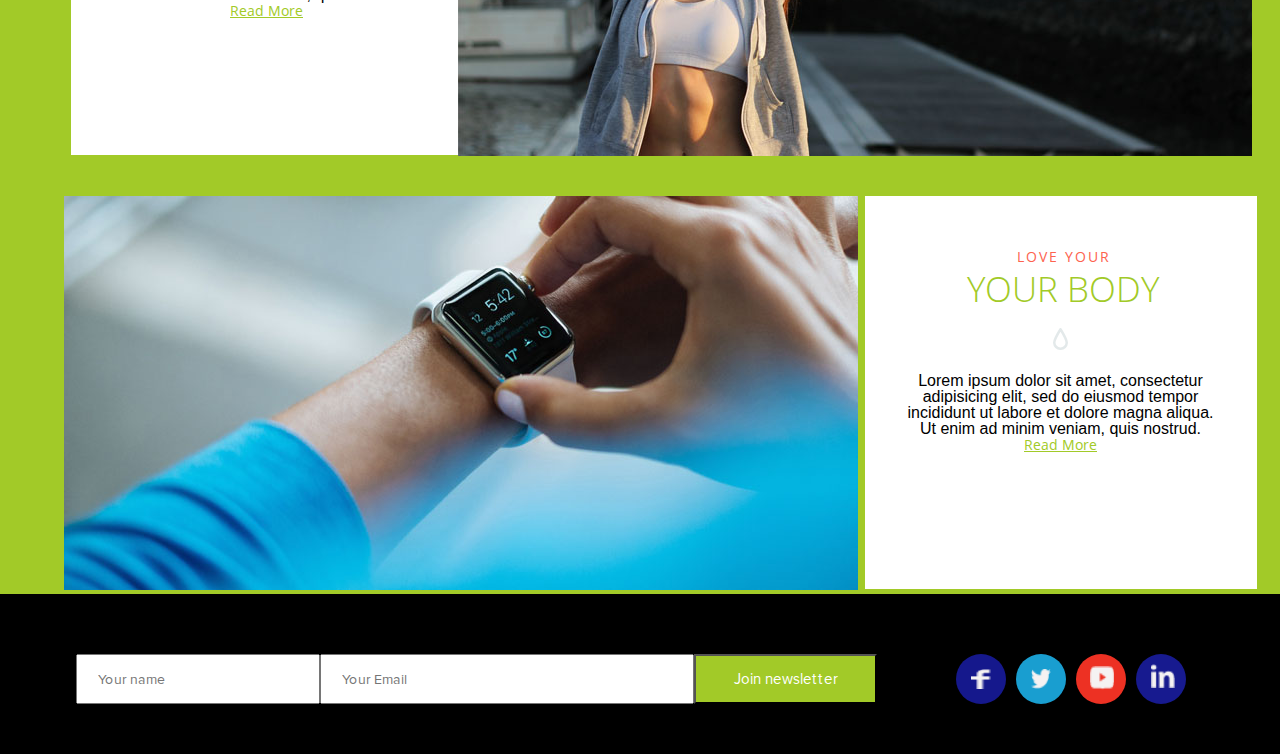
==== commit 06eeb736: "task7" ====
--- a/index.html
+++ b/index.html
@@ -9,11 +9,11 @@
 	normalize.css"/>
 	<link rel="stylesheet" href="./style.css"/>
 </head>
-<body>
+<body style="min-width: 1000px;">
 	<header class="background-image">
 		<div class="header"> 
-			<img style="margin-top:40px;margin-left:60px;" src="./images/logo.png" alt="" height="30">
-		<nav>
+<img src="./images/logo.png" alt height="47">
+		<nav class="navigation">
 			<ul class="menu">
 				<li class="menu-link">About</li>
 				<li class="menu-link">How it works</li>
@@ -38,7 +38,7 @@
 					<img src="./images/icon1.svg" alt=""/>
 				</div>
 				<h2 class="name">Resources</h2>
-				<p class="name_one">
+				<p class="name_one_Resourses">
 					Easily manage your inspiration and
 				    work-in-progress by changing images into
 			        projects and sharable clients groups. 
@@ -51,7 +51,7 @@
 				<img src="./images/icon2.svg" alt=""/>
 				</div>
 				<h2 class="name">Training & Funding</h2>
-				<p class="name_one">
+				<p class="name_one_Training">
 					Easily manage your inspiration and
 				    work-in-progress by dragging images into
 			        projects and sharable clients groups.
@@ -65,7 +65,7 @@
 			    </div>
 
 				<h2 class="name">Connect</h2>
-				<p class="name_one">
+				<p class="name_one_Connect">
 					Easily manage your inspiration and
 				    work-in-progress by changing images into
 			        projects and sharable clients groups. Easily
@@ -78,7 +78,7 @@
 				<img src="./images/icon4.svg" alt=""/>
                  </div> 
 			<h2 class="name">Communicate</h2>
-			<p class="name_one">
+			<p class="name_one_Communicate">
 				    Easily manage your inspiration and
 				    work-in-progress by changing images into
 			        projects and sharable clients groups. Easily 
@@ -104,7 +104,7 @@
 			 adipisicing elit, sed do eiusmod tempor
 			  incididunt ut labore et dolore magna  aliqua.
 			Ut enim ad minim veniam, quis nostrud.</p>
-			<a class="link" href="#">Read more</a>
+			<a class="link" href="#">Read More</a>
 		</div>
 <div class="image-hover"> 
 		<img src="./images/img1.jpg" alt=""/>
@@ -137,7 +137,7 @@
 			  incididunt ut labore et dolore magna  aliqua.
 			Ut enim ad minim veniam, quis nostrud.</p>
 
-			<a class="link" href="#">Read more</a>
+			<a class="link" href="#">Read More</a>
 		</div>
 		
 	</section>
--- a/style.css
+++ b/style.css
@@ -30,44 +30,49 @@
 	font-weight: 100;
 }	
 .menu-link {
-	color:white;
+	
 	font-size: 13px;
+	
+
+	font-family: AvenirNext, sans-serif;
+	font-weight: 400;
+
+}
+
+.header{
+	display: flex;
+	justify-content: space-between;
+	color: white;
 	text-transform: uppercase;
-	margin: 30px 40px 0 40px;
-	font-family: AvenirNext, sans-serif;
-	font-weight: 400;
-
-}
-
-.header{
-	display: flex;
-	justify-content: space-between;
-
-
-}
- 
+
+
+}
+ .navigation{
+ 	      margin: 19px 25px 0 0;
+ }
 
 .menu{
 	display: flex;
-	width: 700px;
+	width: 510px;
 	justify-content: space-between;
 	list-style: none;
-	margin: 30px 60 0 40px;
+	padding: 
 }
 
 .background-image{
 	background-image: url("./images/background.jpg");
-	height: 890px;
-	
+	height: 850px;	
 	background-repeat: no-repeat;
 	background-size: cover;
+	padding: 42px 0 0 51px;
+
 } 
 
 .title{
 	color: white;
 	text-transform: uppercase;
 	font-size: 40px;
-	margin: 500px 0 0 40px;
+	margin: 596px 0 0 63px;
 	font-family: AvenirNext, sans-serif;
 	font-weight: 100;
 }
@@ -76,9 +81,12 @@
 	color: white;
 	text-transform: uppercase;
 	font-size: 15px;
-	margin: 10px 0 0 200px;
+	margin: 8px 0 0 230px;
 	font-family: OpenSans, sans-serif;
 	font-weight: 700;
+	    letter-spacing: 2px;
+	    word-spacing: 3px;
+
 
 }
 .my-class{
@@ -90,12 +98,12 @@
 	text-decoration: none;
 	font-family:ProximaNova, sans-serif;
 	font-weight: 400;
-	font-size: 15px;
+	font-size: 14px;
 
 
 }
 .block-link{
-	color: white;
+	color: white
 	text-transform: none;
 	list-style: none;
 	
@@ -113,46 +121,58 @@
 	width: 794px;
 	height: 394px;
 	position: relative;
-	left:0px;
+	left:-5px;
 	top:0px;
 }
 .image-hover:before{
 	content:'';
-	display: block;
+	
 	position: absolute;
 	width: 794px;
 	height: 394px;
 	background: rgba(0, 0, 0, 0.3);
 	z-index: 1;
+	opacity: 0;
+	display: block;
+	transition: all 1s;
 }
 .text-hover{
 	position: absolute;
 	text-align: center;
 	z-index: 2;
-	left:280px;
-	top:150px;
-
+	left: 280px;
+	top: 150px;
+	opacity: 0;
+	transition: all 2s;
+
+}
+.image-hover:hover .text-hover{
+	opacity: 1;
+}
+.image-hover:hover:before{
+	opacity: 1;
 }
 .link{
 	color: #a2ca28;
 	font-family:OpenSans, sans-serif;
 	font-weight: 400;
+	    font-size: 14px;
 }
 
 .block{
 	display: flex;
 	justify-content: space-between;
-	padding: 60px 0 50px 0px;
+	padding: 74px 11px 0px 11px;
 	width: 1188px;
 	margin: 0 auto;
 }
 .block-one{
     display: flex;
-     
+  
      width: 1188px;
-     height: 394px;
+     height: 398px;
      margin: 0 auto;
-
+    padding: 36px 9px 0 54px;
 }
 
 
@@ -161,40 +181,70 @@
 	font-weight: 400;
 	text-transform: none;
 	font-size: 24px;
-}
-.name_one{
-	font-family:ProximaNova, sans-serif;
-	font-weight: 400;
-	padding: 20px 15px 20px 0;
-	font-size: 14px;
-	line-height: 1.5;
-
-
-
+	color: white;
+}
+.name_one_Resourses{
+	font-family:ProximaNova, sans-serif;
+	font-weight: 400;
+	padding: 25px 5px 22px 0;
+	font-size: 14px;
+	line-height:  1.7;
+	color: white;
+
+}
+.name_one_Training{
+	font-family:ProximaNova, sans-serif;
+	font-weight: 400;
+	padding:25px 5px 45px 0;
+	font-size: 14px;
+	line-height:  1.7;
+	color: white;
+}
+.name_one_Connect{
+	font-family:ProximaNova, sans-serif;
+	font-weight: 400;
+	padding: 25px 5px 22px 0;
+	font-size: 14px;
+	line-height:  1.7;
+	color: white;
+}
+.name_one_Communicate{
+	font-family:ProximaNova, sans-serif;
+	font-weight: 400;
+	padding: 25px 5px 45px 0;
+	font-size: 14px;
+	line-height:  1.7;
+	color: white;
 }
 .size{
-	padding: 30px 0 0 0;
+	    padding: 22px 1px 20px 0;
 }
 .text-one{
 	
     padding: 40px 40px 50px 40px;
 	text-align: center;
 	background: #fff;
+	    margin: 0 0 5px 2px;
 } 
 .title-one{
 	color: #fd634e;
 	font-size: 14px;
 	text-transform: uppercase;
 	font-family:OpenSans, sans-serif;
-	font-weight: 100;
+	font-weight: 400;
+	letter-spacing: 2px;
+	margin-top: 14px;
+    margin-left: 7px;
+}
 
 }
 .name_two{
 	font-family:OpenSans, sans-serif;
 	font-weight: 400;
-	padding: 20px 0px 10px 0px;
-	font-size: 15px;
-	line-height: 1.5;
+	padding: 29px 0px 16px 0;
+    font-size: 13px;
+    line-height: 3px;
+	color:#656e74;
 
 
 }
@@ -236,6 +286,8 @@
 	text-transform: uppercase;
 	font-family:OpenSans, sans-serif;
 	font-weight: 100;
+	margin-top: 7px;
+    margin-left: 4px;
 }
 
 .menu_two{
@@ -250,6 +302,17 @@
 .distance{
 	margin: 0 10px 0 0;
 }
+@keyframes myAnimation{
+	0%{
+		width: 50px;
+	    height: 50px; 
+	}
+	100%{
+		width: 80px;
+	    height: 80px;
+	}
+}
+
 .icon{
 	width: 50px;
 	height: 50px;
@@ -258,6 +321,10 @@
 	position: relative;
 	text-align: center;
 
+
+}
+.icon:hover{
+	animation: myAnimation 1s;
 }
 .icon:before{
 	content: '';
@@ -276,10 +343,10 @@
 .icon-fb:before{
 	
 	background:url('./images/fb.png');
-	background-size: 24px 24px;
-
-	width: 24px;
-	height: 24px;
+	background-size: 20px 20px;
+
+	width: 20px;
+	height: 20px;
 	position: absolute;
 	top: 15px;
 	left:15px;
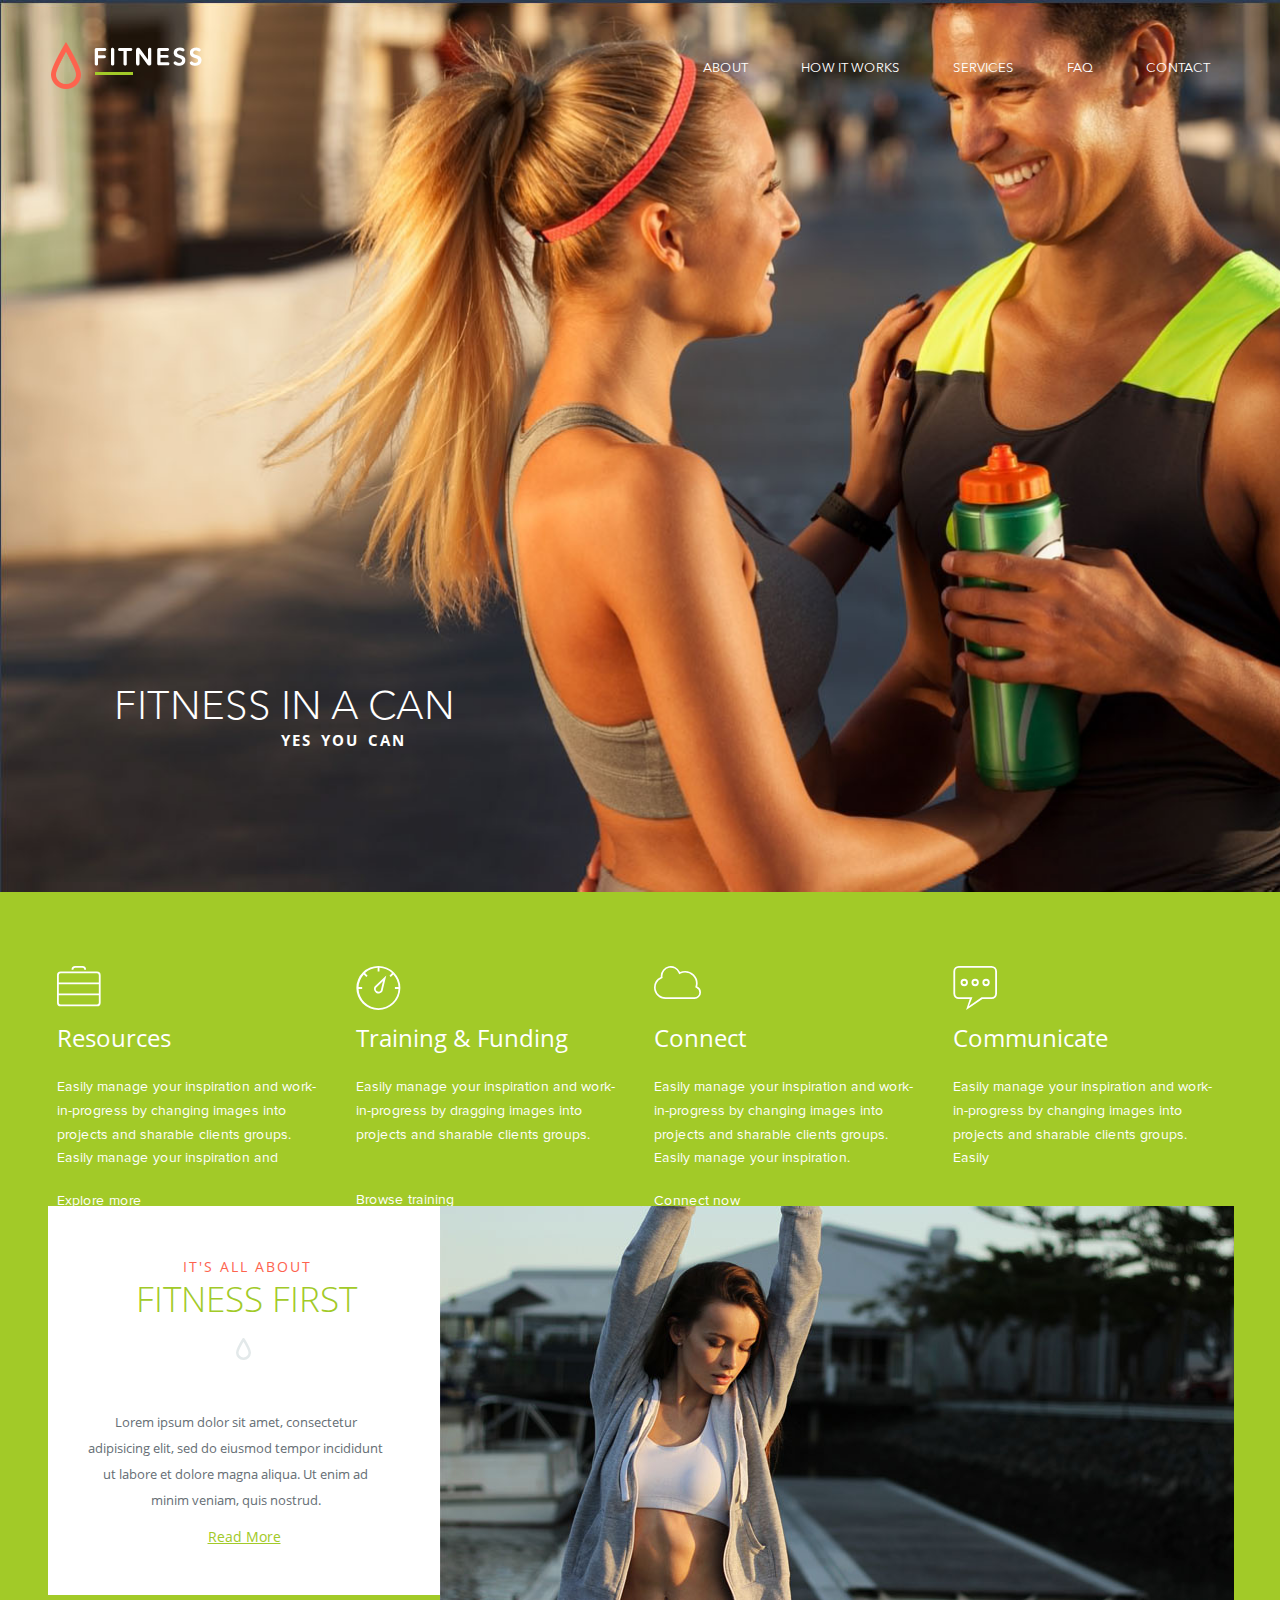
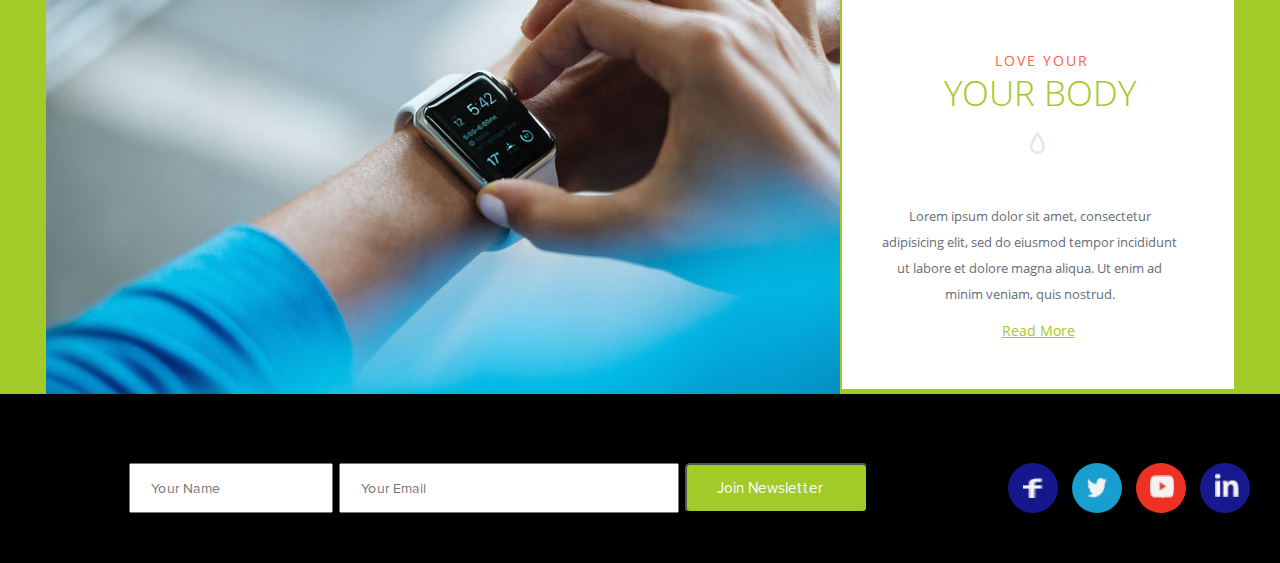
==== commit e4e0f5c5: "task7upd" ====
--- a/index.html
+++ b/index.html
@@ -153,9 +153,9 @@
 
 		
 			<form action="#" method="post" class="inform">
-				<input type="text"placeholder="Your name" class="input_one">
+				<input type="text"placeholder="Your Name" class="input_one">
 				<input type="text"placeholder="Your Email" class="input_two">
-				<button class="button">Join newsletter</button>
+				<button class="button">Join Newsletter</button>
 				
 			</form>	
 			
--- a/style.css
+++ b/style.css
@@ -48,12 +48,12 @@
 
 }
  .navigation{
- 	      margin: 19px 25px 0 0;
+ 	      margin: 19px 70px 0 0;
  }
 
 .menu{
 	display: flex;
-	width: 510px;
+	width: 507px;
 	justify-content: space-between;
 	list-style: none;
 	padding: 
@@ -65,6 +65,7 @@
 	background-repeat: no-repeat;
 	background-size: cover;
 	padding: 42px 0 0 51px;
+	min-width: 1000px;
 
 } 
 
@@ -121,8 +122,7 @@
 	width: 794px;
 	height: 394px;
 	position: relative;
-	left:-5px;
-	top:0px;
+	
 }
 .image-hover:before{
 	content:'';
@@ -170,9 +170,9 @@
     display: flex;
   
      width: 1188px;
-     height: 398px;
+  
      margin: 0 auto;
-    padding: 36px 9px 0 54px;
+   
 }
 
 
@@ -217,7 +217,7 @@
 	color: white;
 }
 .size{
-	    padding: 22px 1px 20px 0;
+	    padding: 22px 1px 17px 0;
 }
 .text-one{
 	
@@ -237,24 +237,24 @@
     margin-left: 7px;
 }
 
-}
+
 .name_two{
 	font-family:OpenSans, sans-serif;
 	font-weight: 400;
 	padding: 29px 0px 16px 0;
     font-size: 13px;
-    line-height: 3px;
+    line-height: 2;
 	color:#656e74;
-
-
+	margin-right: 17px;
 }
 .input_one{
 	color: #83969f;
-	padding: 10px 20px 10px 20px;
-	font-size: 14px;
-	font-family:ProximaNova, sans-serif;
-	font-weight: 400;
-	width: 200px;
+	padding: 10px 22px 10px 20px;
+	font-size: 14px;
+	font-family:ProximaNova, sans-serif;
+	font-weight: 400;
+	width: 158px;
+	margin: 0 6px 0 0;
 
 }
 .input_two{
@@ -263,21 +263,26 @@
 	font-size: 14px;
 	font-family:ProximaNova, sans-serif;
 	font-weight: 400;
-	width: 330px;
+	width: 296px;px;
+	margin: 0 6px 0 0;
 
 }
 .inform{
 	display: flex;
 	justify-content: space-between;
+	  
+
+     margin-left: 53px;
 }
 .button{
 	background: #a2ca28;
 	font-size: 15px;
-	padding: 10px 20px 10px 20px;
+	padding: 11px 33px 10px 20px;
 	font-family:ProximaNova, sans-serif;
 	font-weight: 400; 
 	color: white;
 	width: 183px;
+	border-radius: 5px;
 
 }
 .title-two{
@@ -295,12 +300,12 @@
 
 	justify-content: space-between;
 	list-style: none;
-	margin: 0 auto;
+    margin-left: 90px;
 	padding: 0 40px 0px 50px;
 	
 }
 .distance{
-	margin: 0 10px 0 0;
+	margin: 0 14px 0 0;
 }
 @keyframes myAnimation{
 	0%{
@@ -408,7 +413,7 @@
 .container{
 	width: 1188px;
 	margin: 0 auto;
-	padding: 60px 0px 50px 60px;
+	padding: 69px 0px 50px 60px;
 	display: flex;
 	
 }
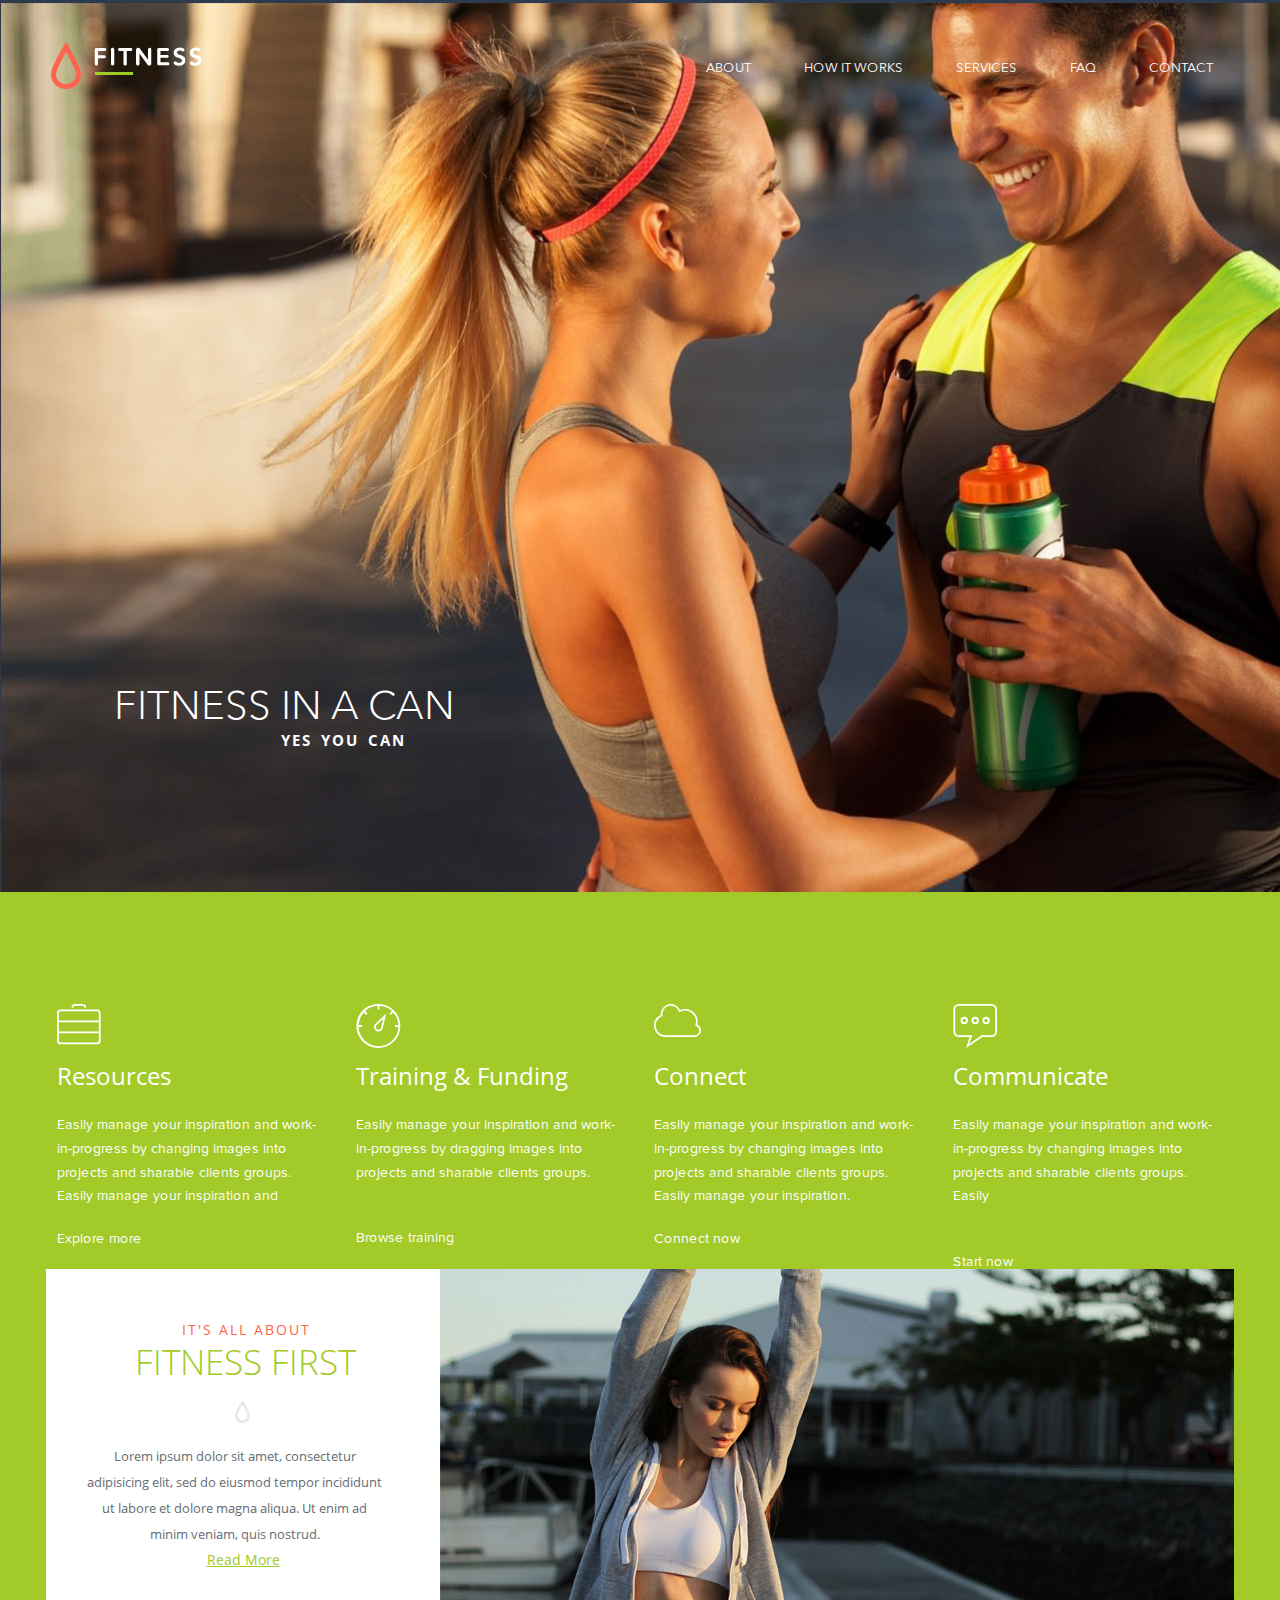
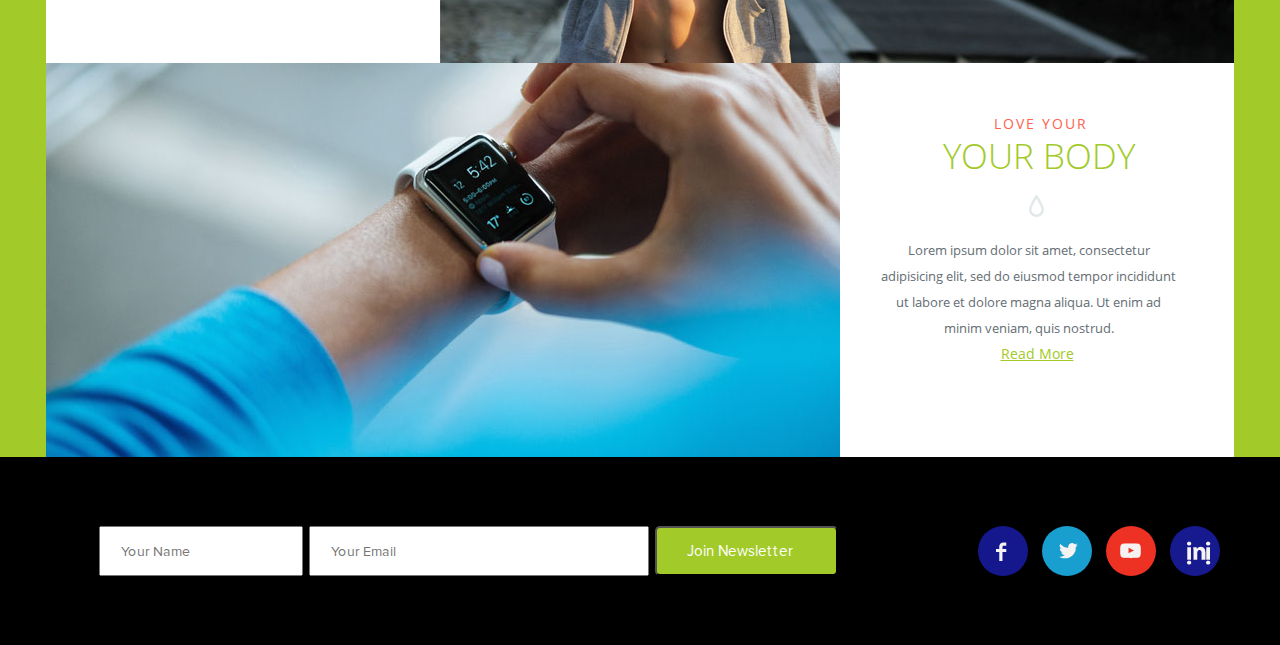
==== commit 15e6573a: "upd upd task7" ====
--- a/index.html
+++ b/index.html
@@ -9,7 +9,7 @@
 	normalize.css"/>
 	<link rel="stylesheet" href="./style.css"/>
 </head>
-<body style="min-width: 1000px;">
+<body class="border">
 	<header class="background-image">
 		<div class="header"> 
 <img src="./images/logo.png" alt height="47">
--- a/style.css
+++ b/style.css
@@ -28,7 +28,11 @@
 	src: url("./fonts/OpenSans/OpenSans-Light.ttf");
 	font-family:OpenSans;
 	font-weight: 100;
-}	
+
+}
+.border	{
+	min-width: 1000px;
+}
 .menu-link {
 	
 	font-size: 13px;
@@ -48,7 +52,7 @@
 
 }
  .navigation{
- 	      margin: 19px 70px 0 0;
+ 	      margin: 19px 67px 0 0;
  }
 
 .menu{
@@ -104,14 +108,10 @@
 
 }
 .block-link{
-	color: white
-	text-transform: none;
+	
 	list-style: none;
-	
-	height: 240px;
 	width: 270px;
 	
-
 
 }
 
@@ -162,7 +162,7 @@
 .block{
 	display: flex;
 	justify-content: space-between;
-	padding: 74px 11px 0px 11px;
+	padding: 112px 11px 0 11px;
 	width: 1188px;
 	margin: 0 auto;
 }
@@ -224,7 +224,7 @@
     padding: 40px 40px 50px 40px;
 	text-align: center;
 	background: #fff;
-	    margin: 0 0 5px 2px;
+	  
 } 
 .title-one{
 	color: #fd634e;
@@ -241,7 +241,7 @@
 .name_two{
 	font-family:OpenSans, sans-serif;
 	font-weight: 400;
-	padding: 29px 0px 16px 0;
+	padding: 0 0px 5px 0;
     font-size: 13px;
     line-height: 2;
 	color:#656e74;
@@ -347,14 +347,14 @@
 }
 .icon-fb:before{
 	
-	background:url('./images/fb.png');
-	background-size: 20px 20px;
-
-	width: 20px;
-	height: 20px;
-	position: absolute;
-	top: 15px;
-	left:15px;
+	background:url(./images/fb.png);
+	background-size: 11px 19px;
+
+	width: 11px;
+	height: 19px;
+	position: absolute;
+	top: 16px;
+	left:18px;
 
 	
 
@@ -367,12 +367,12 @@
 .icon-tw:before{
 	
 	background:url( ./images/tw.png);
-	background-size: 20px 20px;
-	width: 20px;
-	height: 20px;
-	position: absolute;
-	top: 15px;
-	left:15px;
+	background-size: 19px 16px;
+	width: 19px;
+	height: 16px;
+	position: absolute;
+	top: 17px;
+	left:17px;
 	
 
 }
@@ -383,28 +383,28 @@
 .icon-yt:before{
 	
 	background:url(./images/yt.png); 
-	background-size: 24px 24px;
+	background-size: 21px 16px;
+	width: 21px;
+	height: 16px;
+	position: absolute;
+	top: 17px;
+	left:14px;
+	
+
+}
+.icon-In{
+	background: #171a8f;
+
+}
+.icon-In:before{
+	
+	background:url(./images/ln.png); 
+	background-size: 19px 19px;
 	width: 24px;
 	height: 24px;
 	position: absolute;
-	top: 12px;
-	left:14px;
-	
-
-}
-.icon-In{
-	background: #171a8f;
-
-}
-.icon-In:before{
-	
-	background:url(./images/ln.png); 
-	background-size: 24px 24px;
-	width: 24px;
-	height: 24px;
-	position: absolute;
-	top: 10px;
-	left:15px;
+	top: 15px;
+	left:17px;
 	
 
 }
@@ -413,7 +413,7 @@
 .container{
 	width: 1188px;
 	margin: 0 auto;
-	padding: 69px 0px 50px 60px;
+	padding: 69px 0px;
 	display: flex;
 	
 }
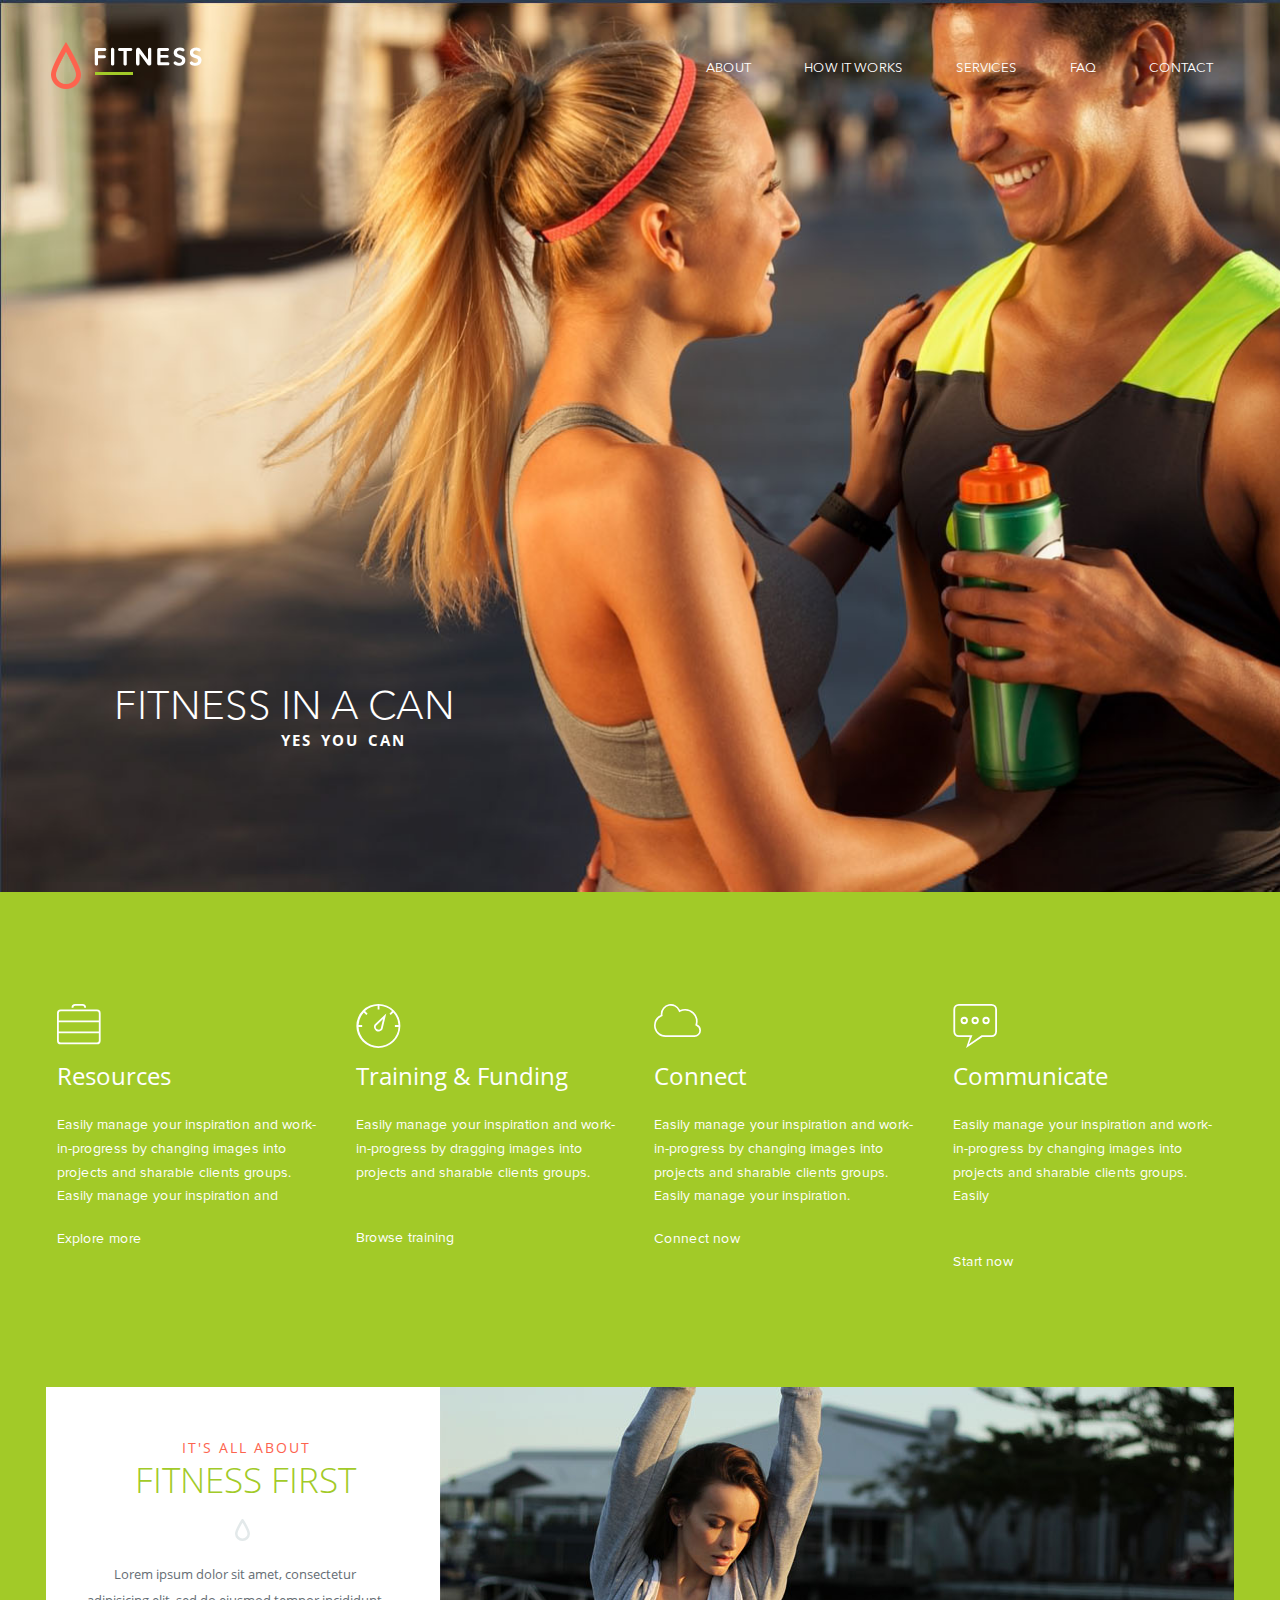
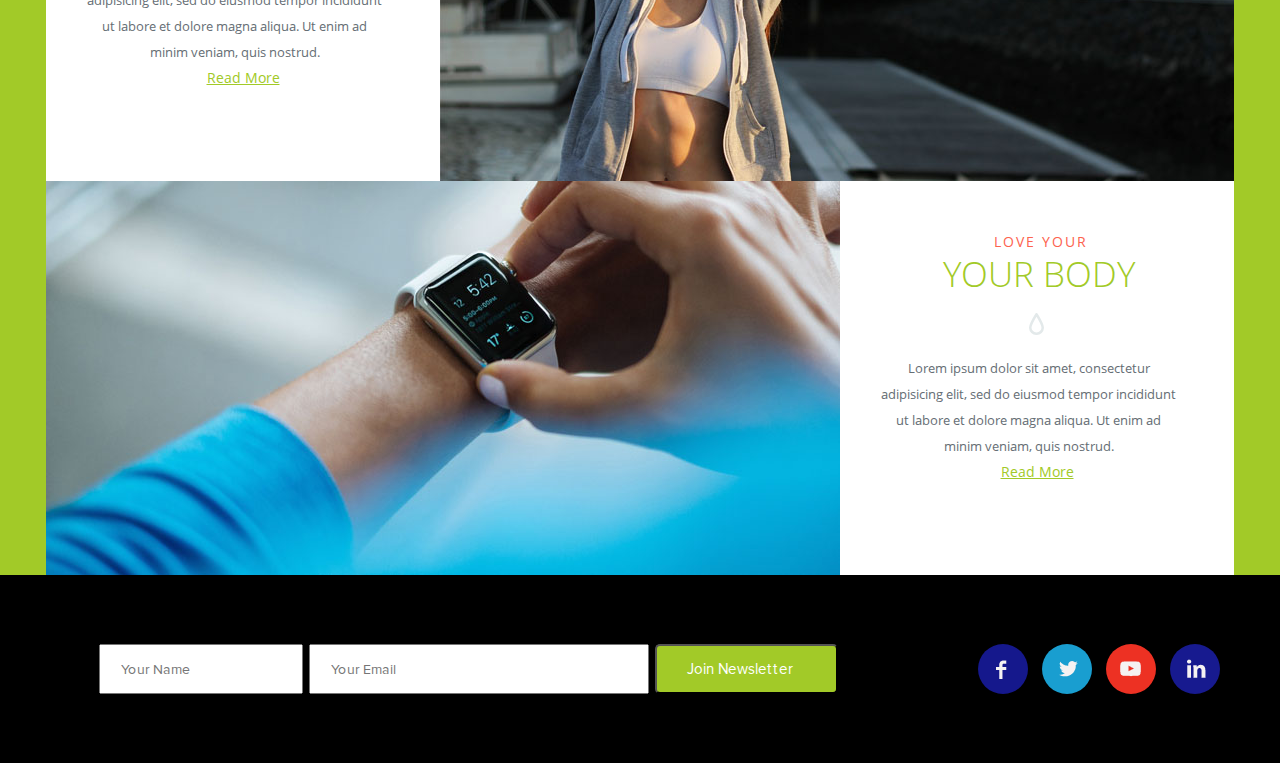
==== commit eab0b3fe: "task9" ====
--- a/index.html
+++ b/index.html
@@ -153,9 +153,9 @@
 
 		
 			<form action="#" method="post" class="inform">
-				<input type="text"placeholder="Your Name" class="input_one">
-				<input type="text"placeholder="Your Email" class="input_two">
-				<button class="button">Join Newsletter</button>
+				<input type="text"placeholder="Your Name"class="input_one" id="name">
+				<input type="text"placeholder="Your Email" class="input_two" id="email">
+				<button class="button" id="send">Join Newsletter</button>
 				
 			</form>	
 			
@@ -185,6 +185,6 @@
 
 		
 	</footer>
-	
+	<script type="text/javascript"src="9.js"></script>
 </body>
 </html>--- a/style.css
+++ b/style.css
@@ -162,7 +162,7 @@
 .block{
 	display: flex;
 	justify-content: space-between;
-	padding: 112px 11px 0 11px;
+	padding: 112px 11px 118px 11px;
 	width: 1188px;
 	margin: 0 auto;
 }
@@ -400,8 +400,8 @@
 	
 	background:url(./images/ln.png); 
 	background-size: 19px 19px;
-	width: 24px;
-	height: 24px;
+	width: 19px;
+	height:19px;
 	position: absolute;
 	top: 15px;
 	left:17px;
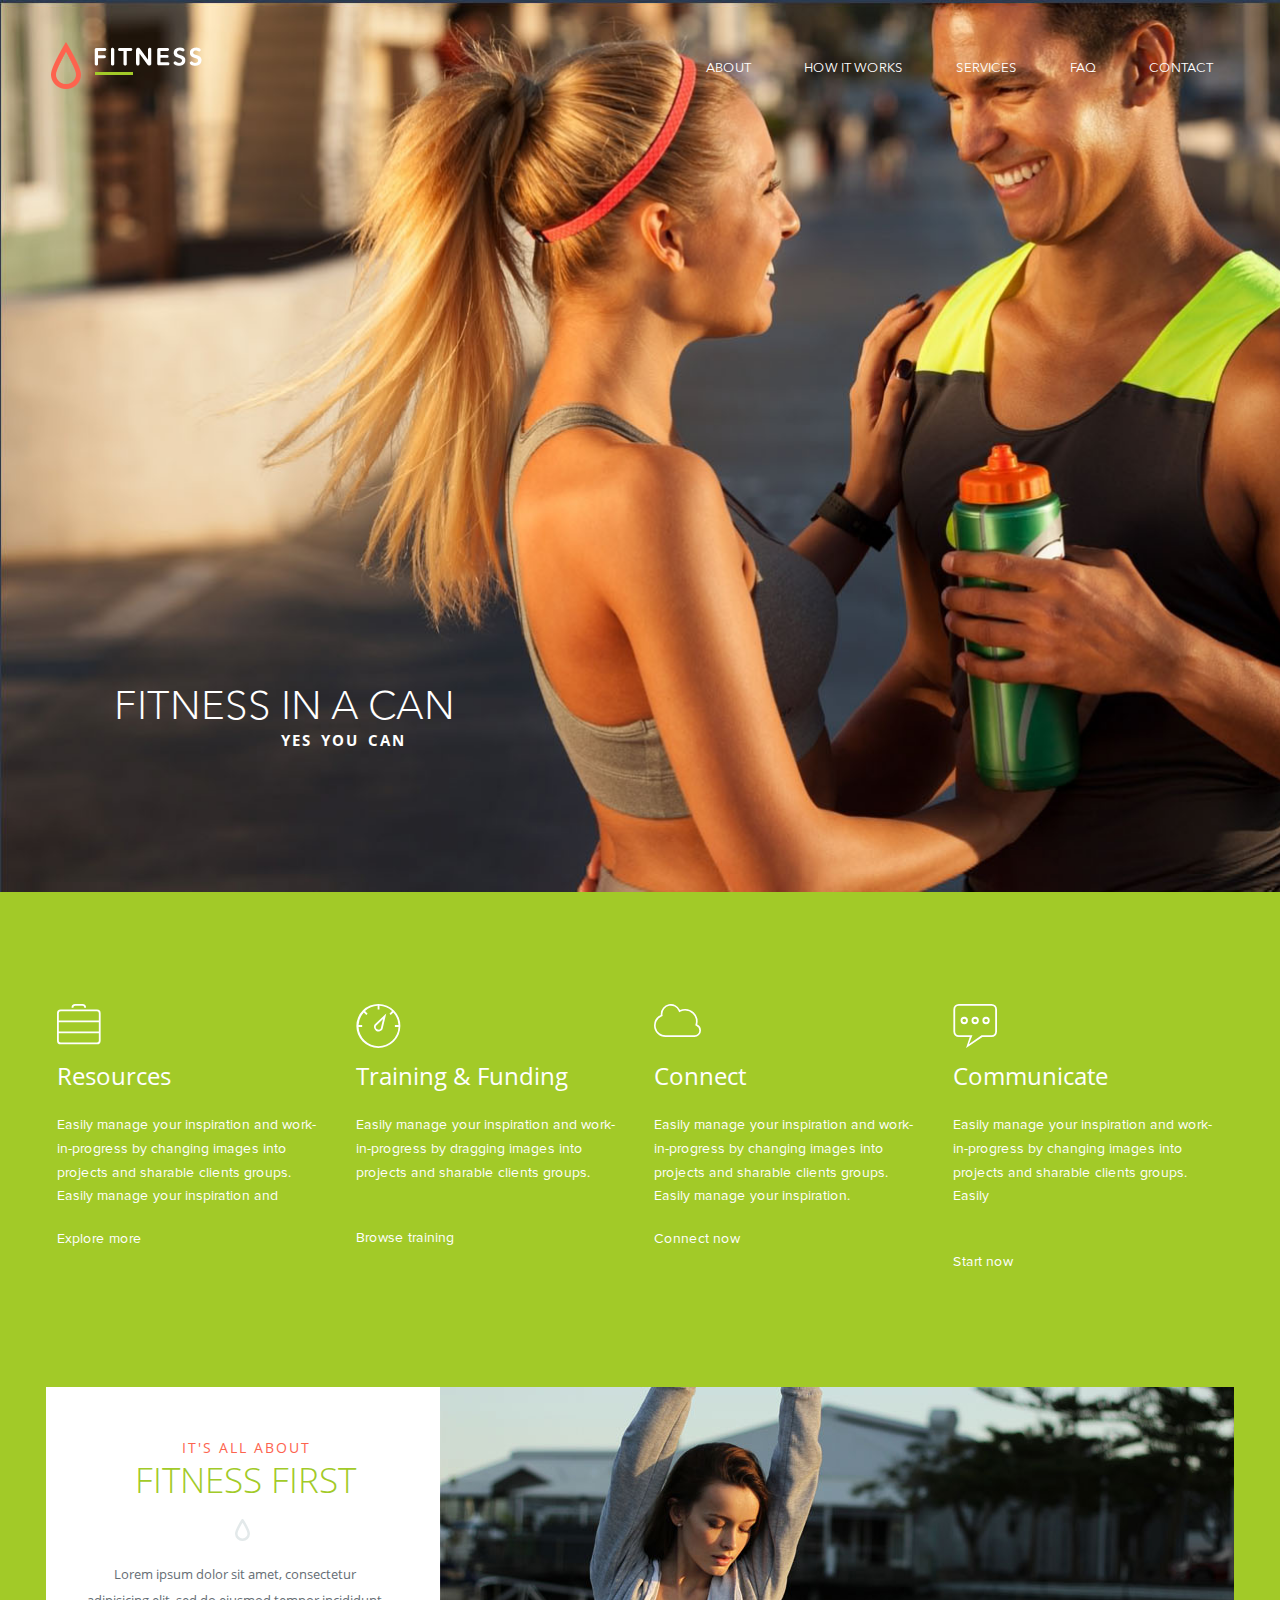
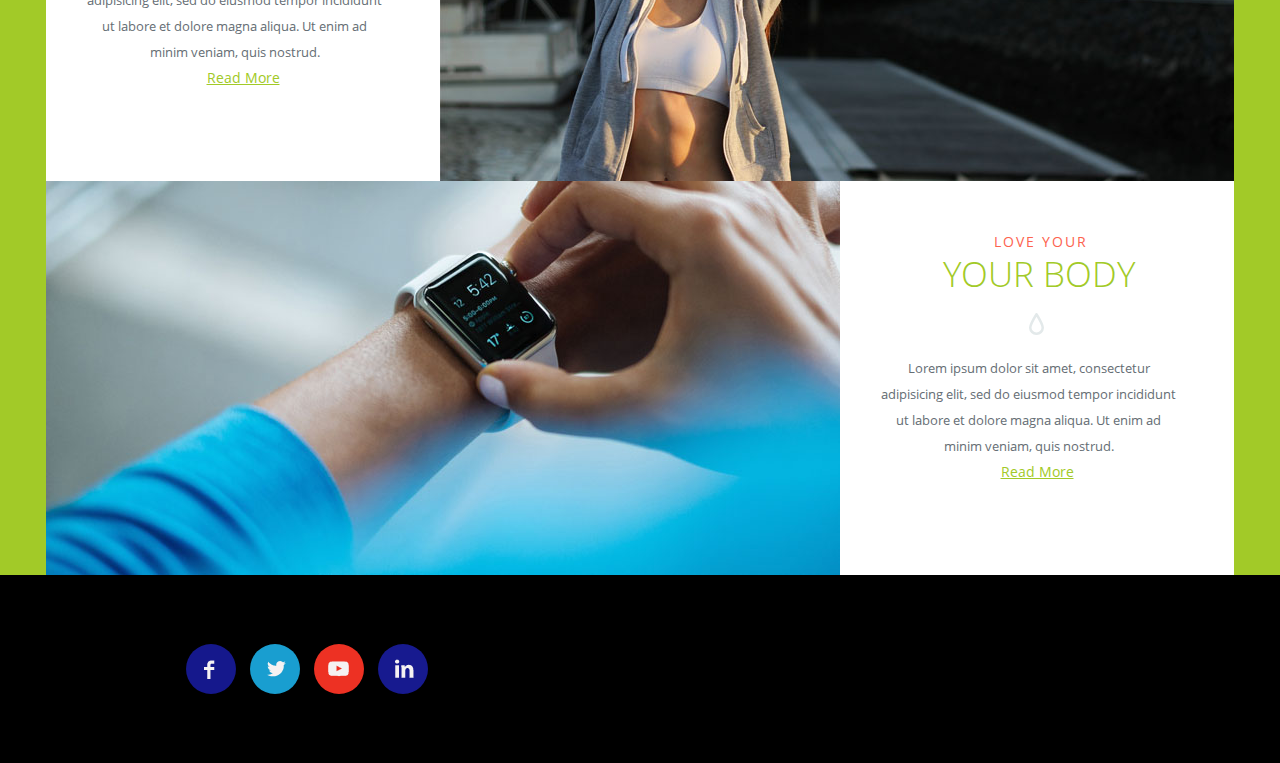
==== commit e9adc57a: "upd task9" ====
--- a/index.html
+++ b/index.html
@@ -151,14 +151,14 @@
 			<div class="container"> 
 			
 
-		
+		<div id="form"> 
 			<form action="#" method="post" class="inform">
 				<input type="text"placeholder="Your Name"class="input_one" id="name">
 				<input type="text"placeholder="Your Email" class="input_two" id="email">
 				<button class="button" id="send">Join Newsletter</button>
 				
 			</form>	
-			
+		</div>
 			<ul class="menu_two">
 				<li class="distance">
 					<a href="#" class="icon icon-fb">
